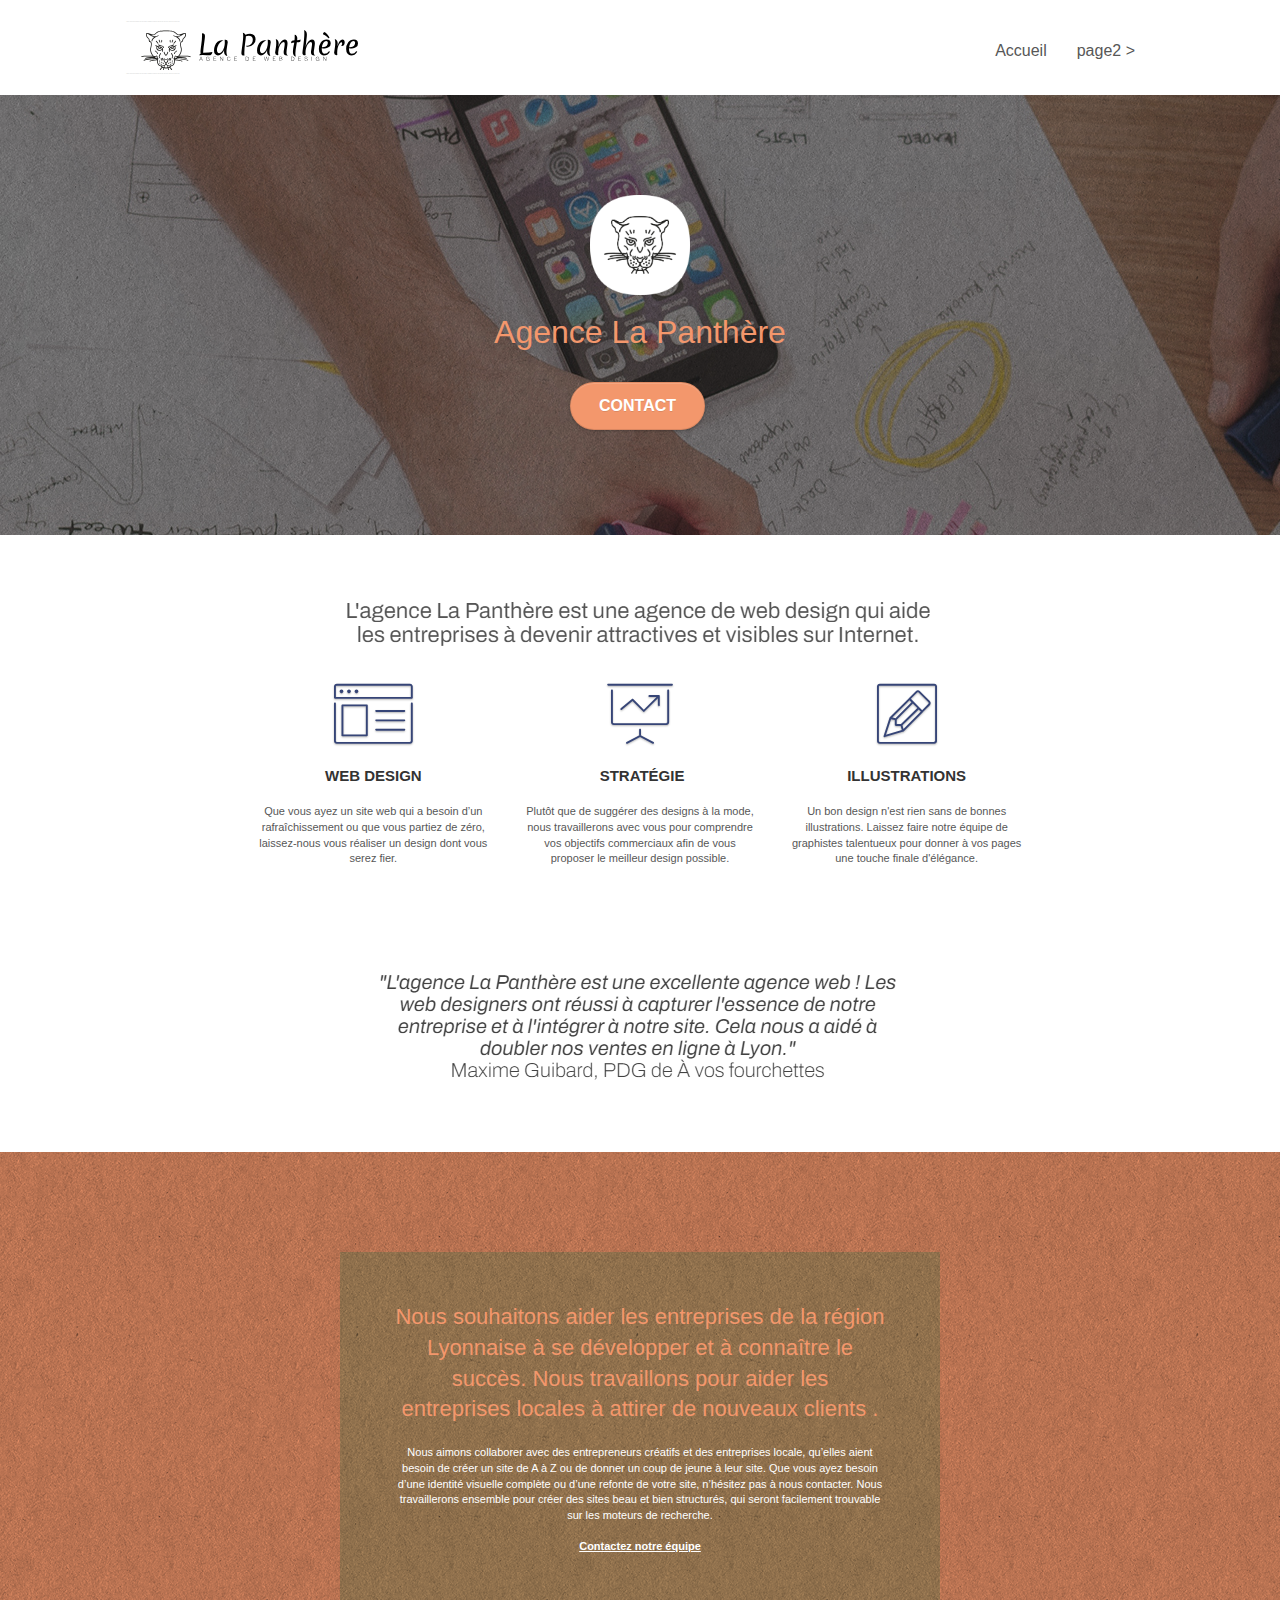
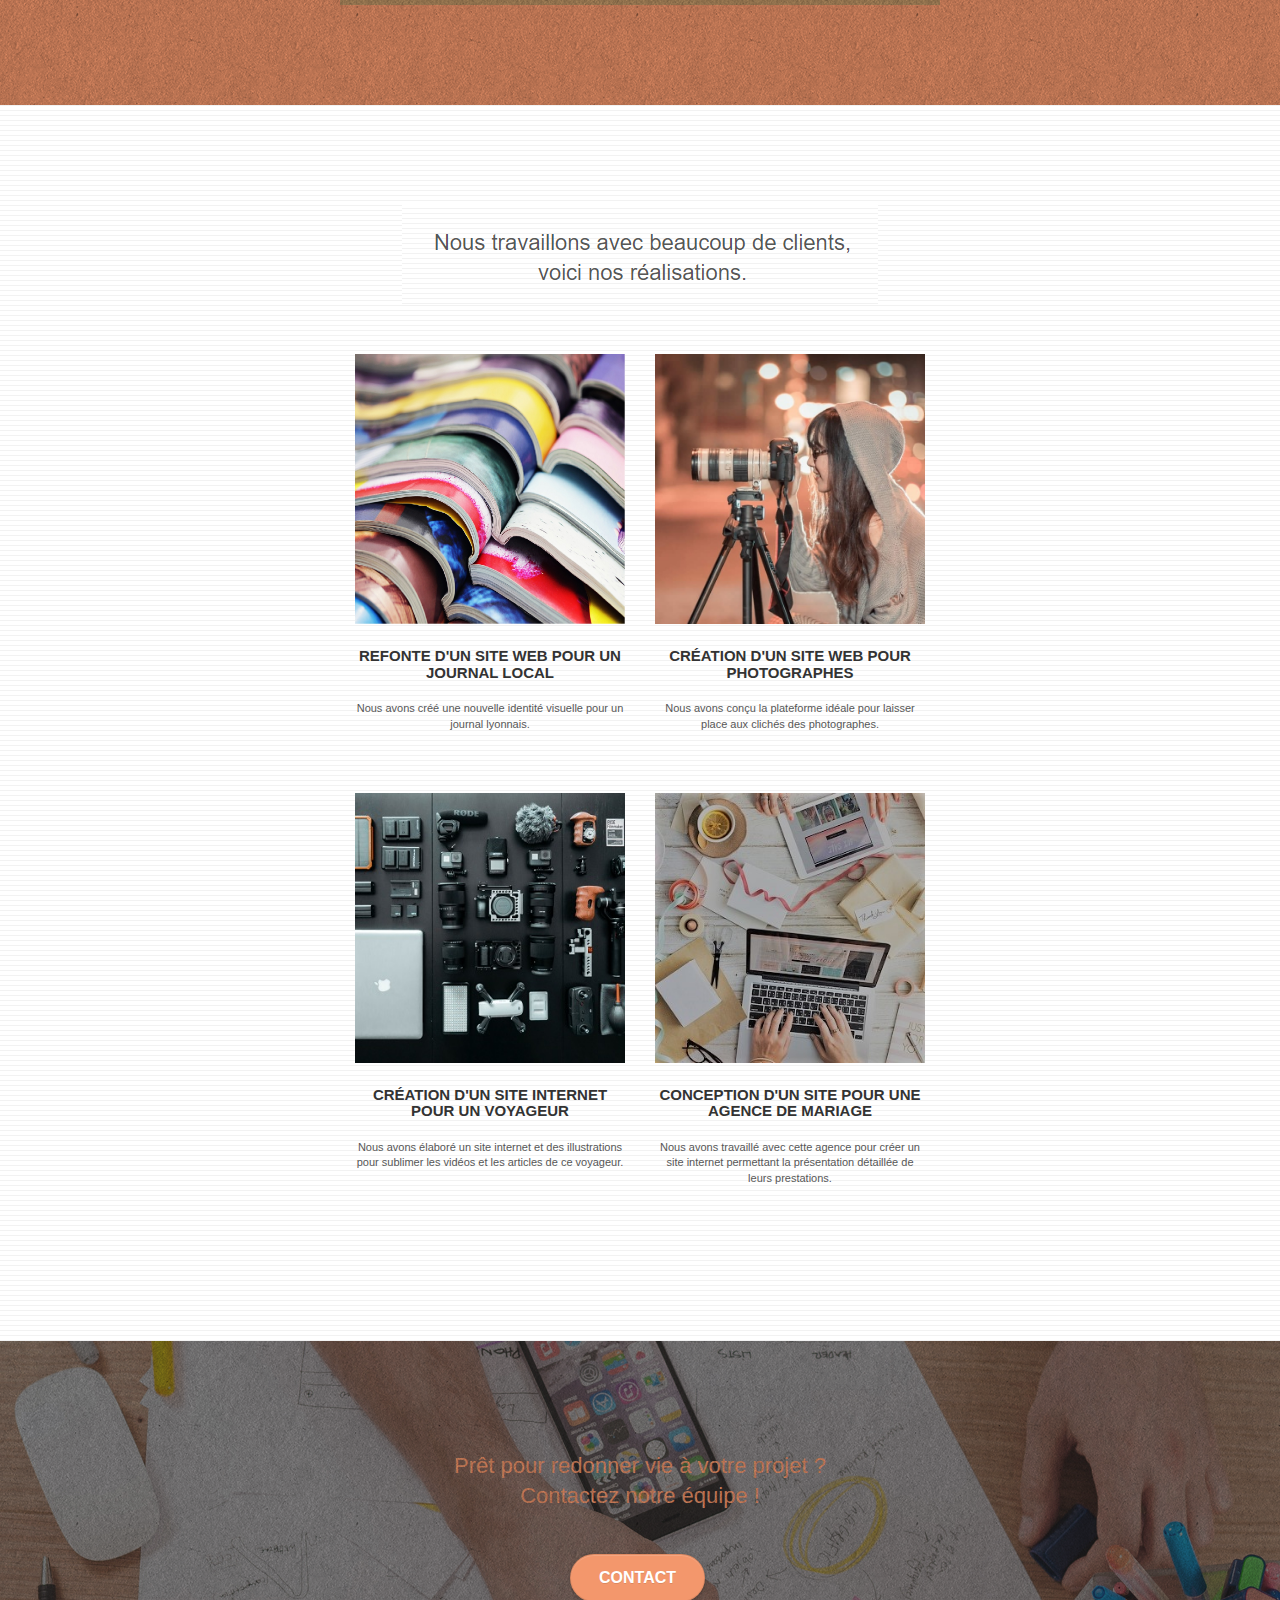
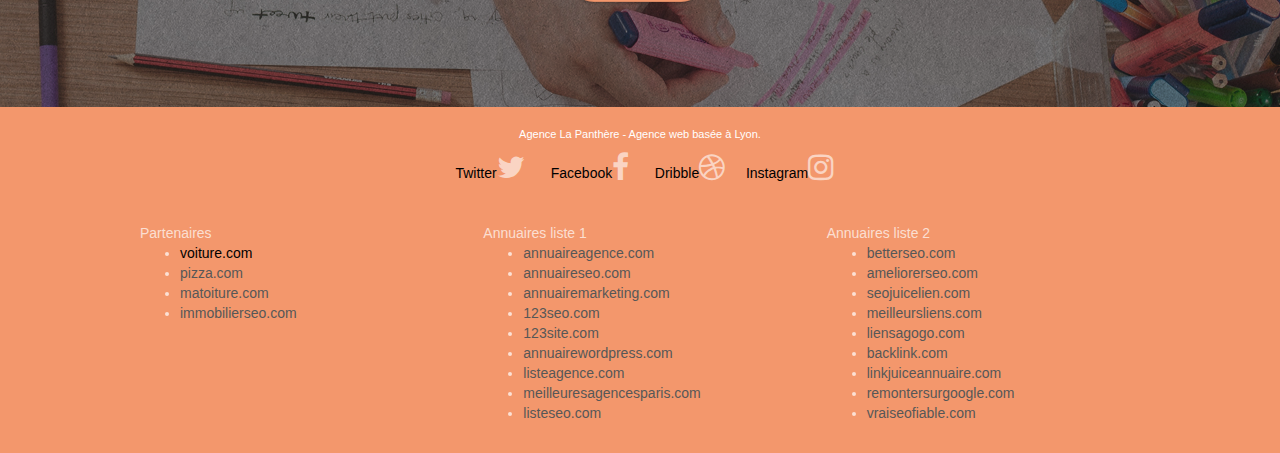
==== index.html @ 4648e349 "Ajout de la description des liens de réseaux sociaux dans le HTML + Modification de la couleur (noir" ====
<!doctype html>
<html lang="fr">
<head>
    <meta charset="utf-8">
    <meta name="keywords" content="seo, google, site web, site internet, agence design paris, agence design, agence design,agence design,agence design,agence design,agence design,agence design,agence design,agence design">
    <meta name="description" content="">
    <meta name="viewport" content="width=device-width, initial-scale=1.0, viewport-fit=cover">
    <link rel="shortcut icon" type="image/png" href="favicon.jpg">
    
	<link rel="stylesheet" type="text/css" href="./css/bootstrap.css">
	<link rel="stylesheet" type="text/css" href="style.css">
	<link rel="stylesheet" type="text/css" href="./css/font-awesome.css">
	<link rel="stylesheet" type="text/css" href="./css/et-line.css">
	
    
	<script src="./js/jquery-2.1.0.js"></script>
	<script src="./js/bootstrap.js"></script>
	<script src="./js/blocs.js"></script>
	<script src="./js/jquery.touchSwipe.js" defer></script>
	<script src="./js/gmaps.js"></script>

    <title>.</title>

    
<!-- Analytics -->
 
<!-- Analytics END -->
    
</head>
<body>
<!-- Principal conteneur -->
<div class="page-container">
    
<!-- bloc-0 -->
<div class="bloc bgc-white l-bloc " id="bloc-0">
	<div class="container bloc-sm">

		<nav class="navbar row">
			<div class="navbar-header">
				<div class="keywords" style="color:#cccccc;font-size:1px;">Agence web à paris, stratégie web, web design, illustrations, design de site web, site web, web, internet, site internet, site</div>
				<a class="navbar-brand" href="index.html"><img src="img/agence-la-panthere-monochrome.svg" alt="paris web design logo agence web meilleure agence" height="40" /></a>
				<div class="keywords" style="color:#cccccc;font-size:1px;">Agence web à paris, stratégie web, web design, illustrations, design de site web, site web, web, internet, site internet, site</div>
				<button id="nav-toggle" type="button" class="ui-navbar-toggle navbar-toggle" data-toggle="collapse" data-target=".navbar-1">
					<span class="sr-only">Toggle navigation</span><span class="icon-bar"></span><span class="icon-bar"></span><span class="icon-bar"></span>
				</button>
			</div>
			<div class="collapse navbar-collapse navbar-1 special-dropdown-nav">
				<ul class="site-navigation nav navbar-nav">
					<li>
						<a href="index.html">Accueil</a>
					</li>
					<li>
					</li>
					<li>
						<a href="page2.html">page2 &gt;</a>
					</li>
				</ul>
			</div>
		</nav>
	</div>
</div>
<!-- bloc-0 END -->

<!-- bloc-1-presentation -->
<div class="bloc bgc-dark-slate-blue bg-banniere d-bloc bg-t-edge bloc-bg-texture texture-paper b-parallax" id="bloc-1-hero">
	<div class="container bloc-lg">
		<div class="row tight-width-whitespace">
			<div class="col-sm-12">
				<img src="img/logo.png" class="center-block image-resize-mode" width="100" alt="Agence La Panthère, agence web paris, création logo paris" />
				<h1 class="text-center hero-bloc-text tc-white ">
					Agence La Panthère
				</h1>
				<div class="text-center">
					<a href="page2.html" class="btn btn-lg btn-clean btn-rd cta-hero btn-atomic-tangerine" id="cta-hero">Contact</a>
				</div>
			</div>
		</div>
	</div>
</div>
<!-- bloc-1-presentation END -->

<!-- bloc-2-services -->
<div class="bloc bgc-white l-bloc" id="bloc-2-services">
	<div class="container bloc-md">
		<div class="row">
			<div class="col-sm-12 text-center">
				<img alt="agence web, agence web paris, web design paris, stratégie web" src="img/title.png" />
			</div>
		</div>
		<div class="row voffset-lg med-width-whitespace">
			<div class="col-sm-4">
				<div class="text-center">
					<span class="et-icon-browser sm-shadow icon-dark-slate-blue icons icon-lg"></span>
				</div>
				<h3 class="mg-md text-center">
					Web design
				</h3>
				<p class="text-center ">
					Que vous ayez un site web qui a besoin d&rsquo;un rafraîchissement ou que vous partiez de zéro, laissez-nous vous réaliser un design dont vous serez fier.
				</p>
			</div>
			<div class="col-sm-4">
				<div class="text-center">
					<span class="et-icon-presentation sm-shadow icon-dark-slate-blue icons icon-lg"></span>
				</div>
				<h3 class="mg-md text-center">
					&nbsp;Stratégie
				</h3>
				<p class="text-center ">
					Plutôt que de suggérer des designs à la mode, nous travaillerons avec vous pour comprendre vos objectifs commerciaux afin de vous proposer le meilleur design possible.<br>
				</p>
			</div>
			<div class="col-sm-4">
				<div class="text-center">
					<span class="et-icon-edit sm-shadow icon-dark-slate-blue icons icon-lg"></span>
				</div>
				<h3 class="mg-md text-center">
					Illustrations
				</h3>
				<p class="text-center ">
					Un bon design n'est rien sans de bonnes illustrations. Laissez faire notre équipe de graphistes talentueux pour donner à vos pages une touche finale d'élégance.
				</p>
			</div>
		</div>
		<div class="row voffset-lg voffset">
			<div class="col-xs-12 col-md-8 col-md-offset-2 text-center">
				<img alt="agence web, agence web paris, web design paris, stratégie web" src="img/citation.png" />

			</div>
		</div>
	</div>
</div>
<!-- bloc-2-services END -->

<!-- bloc-3-what-i-do -->
<div class="bloc tc-white bgc-atomic-tangerine bg-presentation d-bloc bloc-bg-texture texture-paper b-parallax" id="bloc-3-what-i-do">
	<div class="container bloc-lg">
		<div class="row tight-width-whitespace black-background">
			<div class="col-sm-12">
				<h2 class="mg-md text-center tc-white">
					Nous souhaitons aider les entreprises de la région Lyonnaise à se développer et à connaître le succès. Nous travaillons pour aider les entreprises locales à attirer de nouveaux clients .<br>
				</h2>
				<p class="text-center white">
					Nous aimons collaborer avec des entrepreneurs créatifs et des entreprises locale, qu’elles aient besoin de créer un site de A à Z ou de donner un coup de jeune à leur site. Que vous ayez besoin d’une identité visuelle complète ou d’une refonte de votre site, n’hésitez pas à nous contacter. Nous travaillerons ensemble pour créer des sites beau et bien structurés, qui seront facilement trouvable sur les moteurs de recherche. <br><br><a class="ltc-white bold-link" href="page2.html">Contactez notre équipe</a><br>
				</p>
			</div>
		</div>
	</div>
</div>
<!-- bloc-3-what-i-do END -->

<!-- bloc-4-portfolio -->
<div class="bloc bgc-white bg-lines-h2-bg bg-repeat l-bloc" id="bloc-4-portfolio">
	<div class="container bloc-lg">
		<div class="row">
			<div class="col-sm-12 text-center">
				<img alt="agence web, agence web paris, web design paris, stratégie web" src="img/title2.png" />
			</div>
		</div>
		<div class="row tight-width-whitespace portfolio-row">
			<div class="col-sm-6">
				<a href="#" data-lightbox="img/1.jpg" data-gallery-id="gallery-1" data-caption="Refonte d'un site web pour un journal local" data-frame="snapshot-lb"><img src="img/1.jpg" alt="paris web design logo agence web meilleure agence et refonte site web journal" class="img-responsive portfolio-thumb" /></a>
				<h3 class="mg-md text-center">
					Refonte d'un site web pour un journal local
				</h3>
				<p class="text-center">
					Nous avons créé une nouvelle identité visuelle pour un journal lyonnais.
				</p>
			</div>
			<div class="col-sm-6">
				<a href="#" data-lightbox="img/2.jpg" data-gallery-id="gallery-1" data-caption="Création d'un site web pour photographes" data-frame="snapshot-lb"><img src="img/2.jpg" class="img-responsive portfolio-thumb" alt="paris web design logo agence web meilleure agence, Création d'un site web pour photographes" /></a>
				<h3 class="mg-md text-center">
					Création d'un site web pour photographes
				</h3>
				<p class="text-center">
					Nous avons conçu la plateforme idéale pour laisser place aux clichés des photographes.
				</p>
			</div>
		</div>
		<div class="row tight-width-whitespace portfolio-row">
			<div class="col-sm-6">
				<a href="#" data-lightbox="img/3.bmp" data-gallery-id="gallery-1" data-caption="Création d'un site internet pour un voyageur" data-frame="snapshot-lb"><img src="img/3.bmp" class="img-responsive portfolio-thumb" alt="paris web design logo agence web meilleure agence, Création d'un site web pour voyageur"/></a>
				<h3 class="mg-md text-center">
					Création d'un site internet pour un voyageur
				</h3>
				<p class="text-center">
					Nous avons élaboré un site internet et des illustrations pour sublimer les vidéos et les articles de ce voyageur.
				</p>
			</div>
			<div class="col-sm-6">
				<a href="#" data-lightbox="img/4.bmp" data-gallery-id="gallery-1" data-caption="Conception d'un site pour une agence de mariage" data-frame="snapshot-lb"><img src="img/4.bmp" class="img-responsive portfolio-thumb" alt="paris web design logo agence web meilleure agence, Création d'un site web pour agence de mariage" /></a>
				<h3 class="mg-md text-center">
					Conception d'un site pour une agence de mariage
				</h3>
				<p class="text-center">
					Nous avons travaillé avec cette agence pour créer un site internet permettant la présentation détaillée de leurs prestations.
				</p>
			</div>
		</div>
	</div>
</div>
<!-- bloc-4-portfolio END -->

<!-- bloc-5-cta -->
<div class="bloc bgc-dark-slate-blue bg-banniere d-bloc bloc-bg-texture texture-paper" id="bloc-5-cta">
	<div class="container bloc-lg">
		<div class="row">
			<h2 class="mg-md text-center tc-white">
				Prêt pour redonner vie à votre projet ?<br>Contactez notre équipe !
			</h2>
			<div class="col-sm-12 text-center">
				<a href="page2.html" class="btn btn-atomic-tangerine btn-clean btn-rd btn-lg cta-hero">Contact</a>
			</div>
		</div>
	</div>
</div>
<!-- bloc-5-cta END -->

<!-- Footer - bloc-8 -->
<div class="bloc bgc-atomic-tangerine d-bloc" id="bloc-8">
	<div class="container bloc-sm">
		<div class="row">
			<div class="col-sm-12">
				<p class="text-center white">
					Agence La Panthère - Agence web basée à Lyon.<br>
				</p>
				<div class="row row-no-gutters social">
					<div class="col-sm-3">
						<div class="text-center">
							<a class="social" href="index.html"><span class="social-text">Twitter</span></span><span class="fa fa-twitter icon-md"></span></a>
						</div>
					</div>
					<div class="col-sm-3">
						<div class="text-center">
							<a class="social" href="#"><span class="social-text">Facebook</span><span class="fa fa-facebook icon-md"></span></a>
						</div>
					</div>
					<div class="col-sm-3">
						<div class="text-center">
							<a class="social" href="#"><span class="social-text">Dribble</span><span class="fa fa-dribbble icon-md"></span></a>
						</div>
					</div>
					<div class="col-sm-3">
						<div class="text-center">
							<a class="social" href="#"><span class="social-text">Instagram</span><span class="fa fa-instagram icon-md"></span></a>
						</div>
					</div>
					<div class="keywords" style="color:#F3976C;">Agence web à paris, stratégie web, web design, illustrations, design de site web, site web, web, internet, site internet, site</div>
				</div>
				<div class="row">
					<div class="col-sm-4">
						Partenaires
							<ul>
								<li><a href="voiture.com"><span style="color: #000000;">voiture.com</span></a></li>
								<li><a href="pizza.com">pizza.com</a></li>
								<li><a href="matoiture.com">matoiture.com</a></li>
								<li><a href="immobilierseo.com">immobilierseo.com</a></li>
							</ul>		
					</div>
					<div class="col-sm-4">
						Annuaires liste 1
						<ul>
							<li><a href="annuaireagence.com">annuaireagence.com</a></li>
							<li><a href="annuaireseo.com">annuaireseo.com</a></li>
							<li><a href="annuairemarketing.com">annuairemarketing.com</a></li>
							<li><a href="123seoture.com">123seo.com</a></li>
							<li><a href="123site.com">123site.com</a></li>
							<li><a href="annuairewordpress.com">annuairewordpress.com</a></li>
							<li><a href="listeagence.com">listeagence.com</a></li>
							<li><a href="meilleuresagencesparis.com">meilleuresagencesparis.com</a></li>
							<li><a href="listeseo.com">listeseo.com</a></li>
						</ul>
					</div>
					<div class="col-sm-4">
						Annuaires liste 2
						<ul>
							<li><a href="betterseo.com">betterseo.com</a></li>
							<li><a href="ameliorerseo.com">ameliorerseo.com</a></li>
							<li><a href="seojuicelien.com">seojuicelien.com</a></li>
							<li><a href="meilleursliens.com">meilleursliens.com</a></li>
							<li><a href="liensagogo.com">liensagogo.com</a></li>
							<li><a href="backlink.com">backlink.com</a></li>
							<li><a href="linkjuiceannuaire.com">linkjuiceannuaire.com</a></li>
							<li><a href="remontersurgoogle.com">remontersurgoogle.com</a></li>
							<li><a href="vraiseofiable.com">vraiseofiable.com</a></li>
						</ul>
					</div>
				</div>
			</div>
		</div>
	</div>
</div>
<!-- Footer - bloc-8 END -->

</div>
<!-- Principal conteneur END -->
    

</body>
</html>
---- style.css ----
body {
    margin: 0;
    padding: 0;
    background: #FFF;
    overflow-x: hidden;
    -webkit-font-smoothing: antialiased;
    -moz-osx-font-smoothing: grayscale;
}

a,
button {
    transition: all .3s ease-in-out;
    outline: none!important;
}

a:hover {
    text-decoration: none;
    cursor: pointer;
}

#page-loading-blocs-notifaction {
    position: fixed;
    top: 0;
    bottom: 0;
    width: 100%;
    z-index: 100000;
    background: #FFFFFF url("img/pageload-spinner.gif") no-repeat center center;
}

.bloc {
    width: 100%;
    clear: both;
    background: 50% 50% no-repeat;
    padding: 0 50px;
    -webkit-background-size: cover;
    -moz-background-size: cover;
    -o-background-size: cover;
    background-size: cover;
    position: relative;
}

.bloc .container {
    padding-left: 0;
    padding-right: 0;
}

.bloc-lg {
    padding: 100px 50px;
}

.bloc-md {
    padding: 50px;
}

.bloc-sm {
    padding: 20px 50px;
}

.bg-center,
.bg-l-edge,
.bg-r-edge,
.bg-t-edge,
.bg-b-edge,
.bg-tl-edge,
.bg-bl-edge,
.bg-tr-edge,
.bg-br-edge,
.bg-repeat {
    -webkit-background-size: auto!important;
    -moz-background-size: auto!important;
    -o-background-size: auto!important;
    background-size: auto!important;
}

.bg-repeat {
    background: repeat;
}

.bg-t-edge {
    background: top no-repeat;
}

.bloc-bg-texture::before {
    content: "";
    background-size: 2px 2px;
    position: absolute;
    top: 0;
    bottom: 0;
    left: 0;
    right: 0;
}

.texture-paper::before {
    background: url("img/texture-paper.png");
    background-size: 280px 280px;
}

.b-parallax {
    background-attachment: fixed;
}

.d-bloc {
    color: rgba(255, 255, 255, .7);
}

.d-bloc button:hover {
    color: rgba(255, 255, 255, .9);
}

.d-bloc .icon-round,
.d-bloc .icon-square,
.d-bloc .icon-rounded,
.d-bloc .icon-semi-rounded-a,
.d-bloc .icon-semi-rounded-b {
    border-color: rgba(255, 255, 255, .9);
}

.d-bloc .divider-h span {
    border-color: rgba(255, 255, 255, .2);
}

.d-bloc .a-btn,
.d-bloc .navbar a,
.d-bloc .navbar-brand,
.d-bloc a .icon-sm,
.d-bloc a .icon-md,
.d-bloc a .icon-lg,
.d-bloc a .icon-xl,
.d-bloc h1 a,
.d-bloc h2 a,
.d-bloc h3 a,
.d-bloc h4 a,
.d-bloc h5 a,
.d-bloc h6 a,
.d-bloc p a {
    color: rgba(255, 255, 255, .6);
}

.d-bloc .a-btn:hover,
.d-bloc .navbar a:hover,
.d-bloc .navbar-brand:hover,
.d-bloc a:hover .icon-sm,
.d-bloc a:hover .icon-md,
.d-bloc a:hover .icon-lg,
.d-bloc a:hover .icon-xl,
.d-bloc h1 a:hover,
.d-bloc h2 a:hover,
.d-bloc h3 a:hover,
.d-bloc h4 a:hover,
.d-bloc h5 a:hover,
.d-bloc h6 a:hover,
.d-bloc p a:hover {
    color: rgba(255, 255, 255, 1);
}

.d-bloc .navbar-toggle .icon-bar {
    background: rgba(255, 255, 255, 1);
}

.d-bloc .btn-wire,
.d-bloc .btn-wire:hover {
    color: rgba(255, 255, 255, 1);
    border-color: rgba(255, 255, 255, 1);
}

.d-bloc .panel {
    color: rgba(0, 0, 0, .5);
}

.d-bloc .panel button:hover {
    color: rgba(0, 0, 0, .7);
}

.d-bloc .panel icon {
    border-color: rgba(0, 0, 0, .7);
}

.d-bloc .panel .divider-h span {
    border-color: rgba(0, 0, 0, .1);
}

.d-bloc .panel .a-btn {
    color: rgba(0, 0, 0, .6);
}

.d-bloc .panel .a-btn:hover {
    color: rgba(0, 0, 0, 1);
}

.d-bloc .panel .btn-wire,
.d-bloc .panel .btn-wire:hover {
    color: rgba(0, 0, 0, .7);
    border-color: rgba(0, 0, 0, .3);
}

.d-bloc .panel,
.l-bloc {
    color: rgba(0, 0, 0, .5);
}

.d-bloc .panel button:hover,
.l-bloc button:hover {
    color: rgba(0, 0, 0, .7);
}

.l-bloc .icon-round,
.l-bloc .icon-square,
.l-bloc .icon-rounded,
.l-bloc .icon-semi-rounded-a,
.l-bloc .icon-semi-rounded-b {
    border-color: rgba(0, 0, 0, .7);
}

.d-bloc .panel .divider-h span,
.l-bloc .divider-h span {
    border-color: rgba(0, 0, 0, .1);
}

.d-bloc .panel .a-btn,
.l-bloc .a-btn,
.l-bloc .navbar a,
.l-bloc .navbar-brand,
.l-bloc a .icon-sm,
.l-bloc a .icon-md,
.l-bloc a .icon-lg,
.l-bloc a .icon-xl,
.l-bloc h1 a,
.l-bloc h2 a,
.l-bloc h3 a,
.l-bloc h4 a,
.l-bloc h5 a,
.l-bloc h6 a,
.l-bloc p a {
    color: rgba(0, 0, 0, .6);
}

.d-bloc .panel .a-btn:hover,
.l-bloc .a-btn:hover,
.l-bloc .navbar a:hover,
.l-bloc .navbar-brand:hover,
.l-bloc a:hover .icon-sm,
.l-bloc a:hover .icon-md,
.l-bloc a:hover .icon-lg,
.l-bloc a:hover .icon-xl,
.l-bloc h1 a:hover,
.l-bloc h2 a:hover,
.l-bloc h3 a:hover,
.l-bloc h4 a:hover,
.l-bloc h5 a:hover,
.l-bloc h6 a:hover,
.l-bloc p a:hover {
    color: rgba(0, 0, 0, 1);
}

.l-bloc .navbar-toggle .icon-bar {
    color: rgba(0, 0, 0, .6);
}

.d-bloc .panel .btn-wire,
.d-bloc .panel .btn-wire:hover,
.l-bloc .btn-wire,
.l-bloc .btn-wire:hover {
    color: rgba(0, 0, 0, .7);
    border-color: rgba(0, 0, 0, .3);
}

.voffset {
    margin-top: 30px;
}

.voffset-lg {
    margin-top: 80px;
}

.row-no-gutters {
    margin-right: 0;
    margin-left: 0;
}

.row.row-no-gutters > [class^="col-"],
.row.row-no-gutters > [class*=" col-"] {
    padding-right: 0;
    padding-left: 0;
}

#bloc-1-hero h1 {
    font-size: 32px;
}

.navbar {
    margin-bottom: 0;
    z-index: 1;
}

.navbar-brand {
    height: auto;
    padding: 3px 15px;
    font-size: 25px;
    font-weight: normal;
    font-weight: 600;
    line-height: 44px;
}

.navbar-brand img {
    max-height: 200px;
    margin: 0 5px 0 0;
    display: inline;
}

.navbar-brand img[src$=svg] {
    min-width: 100px;
}

.nav-center .navbar-brand img {
    margin: 0;
}

.navbar .nav {
    padding-top: 2px;
    margin-right: -16px;
    float: right;
    z-index: 1;
}

.nav > li {
    float: left;
    margin-top: 4px;
    font-size: 16px;
}

.navbar-nav .open .dropdown-menu > li > a {
    text-align: inherit;
}

.nav > li a:hover,
.nav > li a:focus {
    background: transparent;
}

.navbar-toggle {
    margin: 10px 10px 0 0;
    border: 0px;
}

.navbar-toggle:hover {
    background: transparent!important;
}

.navbar-toggle .icon-bar {
    background-color: rgba(0, 0, 0, .5);
    width: 26px;
}

.nav-invert .navbar .nav {
    float: left;
}

.nav-invert .navbar-header,
.nav-invert .navbar-brand {
    float: right;
    position: relative;
    z-index: 2;
}

@media (min-width: 768px) {
    .site-navigation {
        position: absolute;
        top: 50%;
        right: 20px;
        transform: translate(0, -50%);
        -webkit-transform: translateY(-50%);
    }
    .nav > li .dropdown-menu a,
    .nav > li .dropdown-menu a:hover {
        color: #484848;
    }
    .nav-invert .site-navigation {
        left: 0;
        right: 0;
    }
    .nav-center {
        text-align: center;
    }
    .nav-center .navbar-header {
        width: 100%;
    }
    .nav-center .navbar-header,
    .nav-center .navbar-brand,
    .nav-center .nav > li {
        float: none;
        display: inline-block;
    }
    .nav-center .site-navigation {
        position: relative;
        width: 100%;
        right: 0;
        margin-right: 0px;
        margin-top: 20px;
    }
    .nav-center.mini-nav .navbar-toggle {
        float: none;
        margin: 10px auto 0;
    }
}

.nav > li > .dropdown a {
    background: none!important;
    display: block;
    padding: 14px 15px;
}

nav .caret {
    margin: 0 5px;
}

.dropdown-menu .dropdown-menu {
    top: -8px;
    left: 100%;
}

.dropdown-menu .dropmenu-flow-right {
    top: 100%;
    left: 0;
    margin-left: -1px;
    border-top-left-radius: 0;
    border-top-right-radius: 0;
}

.dropdown-menu .dropdown span {
    border: 4px solid black;
    border-top-color: transparent;
    border-right-color: transparent;
    border-bottom-color: transparent;
    margin: 6px -5px 0 0!important;
    float: right;
}

.mg-md {
    margin-top: 10px;
    margin-bottom: 20px;
}

.mg-lg {
    margin-top: 10px;
    margin-bottom: 40px;
}

.btn {
    margin: 0 5px 5px 0;
}

.btn.pull-right {
    margin: 0 0 5px 5px;
}

.btn-d,
.btn-d:hover,
.btn-d:focus {
    color: #FFF;
    background: rgba(0, 0, 0, .3);
}

button {
    outline: none!important;
}

.btn-rd {
    border-radius: 40px;
}

.btn-clean {
    border: 1px solid rgba(0, 0, 0, .08);
    border-bottom-color: rgba(0, 0, 0, .1);
    text-shadow: 0 1px 0 rgba(0, 0, 1, .1);
    box-shadow: 0 1px 3px rgba(0, 0, 1, .25), inset 0 1px 0 0 rgba(255, 255, 255, .15);
}

.icon-md {
    font-size: 30px!important;
}

.icon-lg {
    font-size: 60px!important;
}

.sm-shadow {
    text-shadow: 0 1px 2px rgba(0, 0, 0, .3);
}

.panel-sq,
.panel-sq .panel-heading,
.panel-sq .panel-footer {
    border-radius: 0;
}

.panel-rd {
    border-radius: 30px;
}

.panel-rd .panel-heading {
    border-radius: 29px 29px 0 0;
}

.panel-rd .panel-footer {
    border-radius: 0 0 29px 29px;
}

.form-control {
    border-color: rgba(0, 0, 0, .1);
    box-shadow: none;
}

.scrollToTop {
    width: 40px;
    height: 40px;
    position: fixed;
    bottom: 20px;
    right: 20px;
    opacity: 0;
    z-index: 500;
    transition: all .3s ease-in-out;
}

.scrollToTop span {
    margin-top: 6px;
}

.showScrollTop {
    font-size: 14px;
    opacity: 1;
}

a[data-lightbox] {
    position: relative;
    display: block;
    text-align: center;
}

a[data-lightbox]:hover::before {
    content: "+";
    font-family: "HelveticaNeue-Light", "Helvetica Neue Light", "Helvetica Neue", Helvetica, Arial;
    font-size: 32px;
    width: 50px;
    height: 50px;
    margin-left: -25px;
    border-radius: 50%;
    background: rgba(0, 0, 0, .6);
    color: #FFF;
    font-weight: 100;
    z-index: 1;
    position: absolute;
    top: 50%;
    transform: translateY(-50%);
    -webkit-transform: translateY(-50%);
}

a[data-lightbox]:hover img {
    opacity: 0.6;
    -webkit-animation-fill-mode: none;
    animation-fill-mode: none;
}

#lightbox-modal {
    display: flex;
    align-items: center;
}

#lightbox-modal .modal-dialog {
    width: 90%;
    max-width: 900px;
    margin: 0 auto 0;
}

#lightbox-modal .modal-dialog img {
    max-height: 90vh;
    margin: 0 auto;
}

.lightbox-caption {
    padding: 20px;
    color: #FFF;
    background: rgba(0, 0, 0, .5);
    position: absolute;
    left: 15px;
    right: 15px;
    bottom: 5px;
}

.close-lightbox {
    color: #FFF;
    font-size: 30px;
    position: absolute;
    top: 20px;
    right: 20px;
    z-index: 20;
    background: rgba(0, 0, 0, .5);
    border: none;
    line-height: 30px;
    padding: 0 9px 5px;
    opacity: 0.3;
}

.close-lightbox:hover,
.next-lightbox:hover,
.prev-lightbox:hover {
    opacity: 1.0;
    color: #FFF;
}

.next-lightbox,
.prev-lightbox {
    font-size: 20px;
    color: rgba(255, 255, 255, .9);
    background: rgba(0, 0, 0, .5);
    transition: all .2s ease-in-out;
    position: absolute;
    top: 45%;
    z-index: 1;
    opacity: 0.4;
}

.next-lightbox {
    padding: 6px 8px 1px 13px;
    right: 25px;
}

.prev-lightbox {
    padding: 6px 13px 1px 10px;
    left: 25px;
}

.snapshot-lb .modal-body {
    padding-bottom: 45px;
}

.snapshot-lb .lightbox-caption {
    padding: 0;
    color: rgba(0, 0, 0, .5);
    background: none;
}

h1,
h2,
h3,
h4,
h5,
h6,
p,
label,
.btn,
a {
    font-family: "helvetica";
    font-weight: 400;
    color: #575757!important;
}

.container {
    max-width: 1000px;
}

.hero-bloc-text {
    font-size: 38px;
}

.hero-bloc-text-sub {
    font-size: 36px;
}

.statement-bloc-text {
    line-height: 26px;
    font-style: italic;
    font-size: 20px;
    text-align: center;
    font-weight: lighter;
    max-width: 520px;
    margin: auto auto auto auto;
}

p {
    font-size: 11px;
}

.tight-width-whitespace {
    max-width: 600px;
    margin: auto auto auto auto;
}

.h1 {
    font-size: 20px;
    font-family: "Open Sans";
}

.cta-hero {
    margin-top: 22px;
    color: #FFFFFF!important;
    text-transform: uppercase;
    padding: 12px 28px 12px 28px;
    font-size: 16px;
    font-weight: 700;
}

.social {
    max-width: 400px;
    margin: auto auto auto auto;
}

.social .social-text{
    color: black;
}

h2 {
    font-size: 22px;
    line-height: 1.4em;
}

h3 {
    font-size: 15px;
    text-transform: uppercase;
    font-weight: 700;
    color: #333333!important;
}

.med-width-whitespace {
    max-width: 800px;
    margin: auto auto auto auto;
    box-shadow: 0px 0px 0px #000000;
}

h1 {
    color: #333333!important;
}

h4 {
    color: #333333!important;
}

.icons {
    margin-bottom: 14px;
    margin-top: 24px;
}

.white {
    color: #FFFFFF!important;
}

.portfolio-thumb {
    margin-bottom: 24px;
}

.portfolio-row {
    margin-bottom: 44px;
    margin-top: 50px;
}

.avatar {
    box-shadow: 0px 4px 9px rgba(0, 0, 0, 0.3);
}

.black-background {
    background-color: rgba(165, 147, 99, 0.7);
    padding: 40px 40px 40px 40px;
}

.bold-link {
    font-weight: 900;
    text-decoration: underline!important;
}

.bgc-white {
    background-color: #FFFFFF;
}

.bgc-dark-slate-blue {
    background-color: #364577;
}

.bgc-atomic-tangerine {
    background-color: #F3976C;
}

.tc-white {
    color: #F3976C!important;
}

.btn-atomic-tangerine {
    background: #F3976C;
    color: #FFFFFF!important;
}

.btn-atomic-tangerine:hover {
    background: #c27956!important;
    color: #FFFFFF!important;
}

.ltc-white {
    color: #FFFFFF!important;
}

.ltc-white:hover {
    color: #cccccc!important;
}

.ltc-atomic-tangerine {
    color: #F3976C!important;
}

.ltc-atomic-tangerine:hover {
    color: #c27956!important;
}

.icon-dark-slate-blue {
    color: #364577!important;
    border-color: #364577!important;
}

.bg-dots-bg {
    background-image: url("img/dots-bg.png");
}

.bg-lines-h2-bg {
    background-image: url("img/lines-h2-bg.png");
}

.bg-banniere {
    background-image: url("img/agence-la-panthere.jpg");
}

.bg-presentation {
    background-image: url("img/image-de-presentation.bmp");
}

@media (max-width: 1024px) {
    .bloc {
        padding-left: 20px;
        padding-right: 20px;
    }
    .bloc.full-width-bloc,
    .bloc-tile-2.full-width-bloc .container,
    .bloc-tile-3.full-width-bloc .container,
    .bloc-tile-4.full-width-bloc .container {
        padding-left: 0;
        padding-right: 0;
    }
}

@media (max-width: 992px) and (min-width: 768px) {
    .navbar .nav {
        max-width: 80%
    }
    .nav-center.navbar .nav {
        max-width: 100%
    }
}

@media only screen and (min-device-width: 768px) and (max-device-width: 1024px) and (orientation: landscape) {
    .b-parallax {
        background-attachment: scroll;
    }
}

@media only screen and (min-device-width: 1024px) and (max-device-width: 1366px) and (-webkit-min-device-pixel-ratio: 1.5) {
    .b-parallax {
        background-attachment: scroll;
    }
}

@media (max-width: 991px) {
    .container {
        width: 100%;
    }
    .b-parallax {
        background-attachment: scroll;
    }
    .page-container,
    #hero-bloc {
        overflow-x: hidden;
        position: relative;
    }
    .bloc {
        padding-left: constant(safe-area-inset-left);
        padding-right: constant(safe-area-inset-right);
    }
    .bloc-group,
    .bloc-group .bloc {
        display: block;
        width: 100%;
    }
    .bloc-fill-screen .fill-bloc-top-edge,
    .bloc-fill-screen .fill-bloc-bottom-edge {
        padding: 0 20px;
        padding-left: constant(safe-area-inset-left);
        padding-right: constant(safe-area-inset-right);
    }
}

@media (max-width: 767px) {
    .page-container {
        overflow-x: hidden;
        position: relative;
    }
    h1,
    h2,
    h3,
    h4,
    h5,
    h6,
    p,
    #disqus_thread {
        padding-left: 10px!important;
        padding-right: 10px!important;
    }
    .b-parallax {
        background-attachment: scroll;
    }
    .navbar .nav {
        padding-top: 0;
        border-top: 1px solid rgba(0, 0, 0, .2);
        float: none!important;
    }
    .navbar.row {
        margin-left: 0;
        margin-right: 0;
    }
    .site-navigation {
        position: inherit;
        transform: none;
        -webkit-transform: none;
        -ms-transform: none;
    }
    .nav > li {
        margin-top: 0;
        border-bottom: 1px solid rgba(0, 0, 0, .1);
        background: rgba(0, 0, 0, .05);
        text-align: left;
        padding-left: 15px;
        width: 100%;
    }
    .nav > li:hover {
        background: rgba(0, 0, 0, .08);
    }
    .dropdown .dropdown a .caret {
        float: none;
        margin: 5px 0 0 10px!important;
        border: 4px solid black;
        border-bottom-color: transparent;
        border-right-color: transparent;
        border-left-color: transparent;
    }
    #hero-bloc .navbar .nav {
        background: rgba(0, 0, 0, .8);
    }
    #hero-bloc .navbar .nav a {
        color: rgba(255, 255, 255, .6);
    }
    .hero {
        padding: 50px 0;
    }
    .hero-nav {
        left: -1px;
        right: -1px;
    }
    .navbar-collapse {
        padding: 0;
        overflow-x: hidden;
        -webkit-box-shadow: none;
        box-shadow: none;
    }
    .navbar-brand img {
        max-height: 40px;
        width: auto;
    }
    .nav-invert .navbar-header {
        float: none;
        width: 100%;
    }
    .nav-invert .navbar-toggle {
        float: left;
        margin-left: 10px;
    }
    .bloc {
        padding-left: 0;
        padding-right: 0;
    }
    .bloc-xxl,
    .bloc-xl,
    .bloc-lg {
        padding: 40px 0;
    }
    .bloc-sm,
    .bloc-md {
        padding-left: 0;
        padding-right: 0;
    }
    .bloc-tile-2 .container,
    .bloc-tile-3 .container,
    .bloc-tile-4 .container,
    .bloc-fill-screen .fill-bloc-top-edge,
    .bloc-fill-screen .fill-bloc-bottom-edge {
        padding-left: 0;
        padding-right: 0;
    }
    .a-block {
        padding: 0 10px;
    }
    .btn-dwn {
        display: none;
    }
    .voffset {
        margin-top: 5px;
    }
    .voffset-md {
        margin-top: 20px;
    }
    .voffset-lg {
        margin-top: 30px;
    }
    form {
        padding: 5px;
    }
    .close-lightbox {
        display: inline-block;
    }
    .blocsapp-device-iphone5 {
        background-size: 216px 425px;
        padding-top: 60px;
        width: 216px;
        height: 425px;
    }
    .blocsapp-device-iphone5 img {
        width: 180px;
        height: 320px;
    }
}

@media (max-width: 400px) {
    .bloc {
        padding-left: 0;
        padding-right: 0;
    }
}

@media (max-width: 767px) {
    .bloc-mob-center-text {
        text-align: center;
    }
}
---- css/et-line.css ----
@font-face {
    font-family: et-line;
    src: url(../fonts/et-line.eot);
    src: url(../fonts/et-line.eot?#iefix) format('embedded-opentype'), url(../fonts/et-line.woff) format('woff'), url(../fonts/et-line.ttf) format('truetype'), url(../fonts/et-line.svg#et-line) format('svg');
    font-weight: 400;
    font-style: normal
}

.et-icon-adjustments,
.et-icon-alarmclock,
.et-icon-anchor,
.et-icon-aperture,
.et-icon-attachment,
.et-icon-bargraph,
.et-icon-basket,
.et-icon-beaker,
.et-icon-bike,
.et-icon-book-open,
.et-icon-briefcase,
.et-icon-browser,
.et-icon-calendar,
.et-icon-camera,
.et-icon-caution,
.et-icon-chat,
.et-icon-circle-compass,
.et-icon-clipboard,
.et-icon-clock,
.et-icon-cloud,
.et-icon-compass,
.et-icon-desktop,
.et-icon-dial,
.et-icon-document,
.et-icon-documents,
.et-icon-download,
.et-icon-dribbble,
.et-icon-edit,
.et-icon-envelope,
.et-icon-expand,
.et-icon-facebook,
.et-icon-flag,
.et-icon-focus,
.et-icon-gears,
.et-icon-genius,
.et-icon-gift,
.et-icon-global,
.et-icon-globe,
.et-icon-googleplus,
.et-icon-grid,
.et-icon-happy,
.et-icon-hazardous,
.et-icon-heart,
.et-icon-hotairballoon,
.et-icon-hourglass,
.et-icon-key,
.et-icon-laptop,
.et-icon-layers,
.et-icon-lifesaver,
.et-icon-lightbulb,
.et-icon-linegraph,
.et-icon-linkedin,
.et-icon-lock,
.et-icon-magnifying-glass,
.et-icon-map,
.et-icon-map-pin,
.et-icon-megaphone,
.et-icon-mic,
.et-icon-mobile,
.et-icon-newspaper,
.et-icon-notebook,
.et-icon-paintbrush,
.et-icon-paperclip,
.et-icon-pencil,
.et-icon-phone,
.et-icon-picture,
.et-icon-pictures,
.et-icon-piechart,
.et-icon-presentation,
.et-icon-pricetags,
.et-icon-printer,
.et-icon-profile-female,
.et-icon-profile-male,
.et-icon-puzzle,
.et-icon-quote,
.et-icon-recycle,
.et-icon-refresh,
.et-icon-ribbon,
.et-icon-rss,
.et-icon-sad,
.et-icon-scissors,
.et-icon-scope,
.et-icon-search,
.et-icon-shield,
.et-icon-speedometer,
.et-icon-strategy,
.et-icon-streetsign,
.et-icon-tablet,
.et-icon-target,
.et-icon-telescope,
.et-icon-toolbox,
.et-icon-tools,
.et-icon-tools-2,
.et-icon-trophy,
.et-icon-tumblr,
.et-icon-twitter,
.et-icon-upload,
.et-icon-video,
.et-icon-wallet,
.et-icon-wine {
    font-family: et-line;
    speak: none;
    font-style: normal;
    font-weight: 400;
    font-variant: normal;
    text-transform: none;
    line-height: 1;
    -webkit-font-smoothing: antialiased;
    -moz-osx-font-smoothing: grayscale;
    display: inline-block
}

.et-icon-mobile:before {
    content: "\e000"
}

.et-icon-laptop:before {
    content: "\e001"
}

.et-icon-desktop:before {
    content: "\e002"
}

.et-icon-tablet:before {
    content: "\e003"
}

.et-icon-phone:before {
    content: "\e004"
}

.et-icon-document:before {
    content: "\e005"
}

.et-icon-documents:before {
    content: "\e006"
}

.et-icon-search:before {
    content: "\e007"
}

.et-icon-clipboard:before {
    content: "\e008"
}

.et-icon-newspaper:before {
    content: "\e009"
}

.et-icon-notebook:before {
    content: "\e00a"
}

.et-icon-book-open:before {
    content: "\e00b"
}

.et-icon-browser:before {
    content: "\e00c"
}

.et-icon-calendar:before {
    content: "\e00d"
}

.et-icon-presentation:before {
    content: "\e00e"
}

.et-icon-picture:before {
    content: "\e00f"
}

.et-icon-pictures:before {
    content: "\e010"
}

.et-icon-video:before {
    content: "\e011"
}

.et-icon-camera:before {
    content: "\e012"
}

.et-icon-printer:before {
    content: "\e013"
}

.et-icon-toolbox:before {
    content: "\e014"
}

.et-icon-briefcase:before {
    content: "\e015"
}

.et-icon-wallet:before {
    content: "\e016"
}

.et-icon-gift:before {
    content: "\e017"
}

.et-icon-bargraph:before {
    content: "\e018"
}

.et-icon-grid:before {
    content: "\e019"
}

.et-icon-expand:before {
    content: "\e01a"
}

.et-icon-focus:before {
    content: "\e01b"
}

.et-icon-edit:before {
    content: "\e01c"
}

.et-icon-adjustments:before {
    content: "\e01d"
}

.et-icon-ribbon:before {
    content: "\e01e"
}

.et-icon-hourglass:before {
    content: "\e01f"
}

.et-icon-lock:before {
    content: "\e020"
}

.et-icon-megaphone:before {
    content: "\e021"
}

.et-icon-shield:before {
    content: "\e022"
}

.et-icon-trophy:before {
    content: "\e023"
}

.et-icon-flag:before {
    content: "\e024"
}

.et-icon-map:before {
    content: "\e025"
}

.et-icon-puzzle:before {
    content: "\e026"
}

.et-icon-basket:before {
    content: "\e027"
}

.et-icon-envelope:before {
    content: "\e028"
}

.et-icon-streetsign:before {
    content: "\e029"
}

.et-icon-telescope:before {
    content: "\e02a"
}

.et-icon-gears:before {
    content: "\e02b"
}

.et-icon-key:before {
    content: "\e02c"
}

.et-icon-paperclip:before {
    content: "\e02d"
}

.et-icon-attachment:before {
    content: "\e02e"
}

.et-icon-pricetags:before {
    content: "\e02f"
}

.et-icon-lightbulb:before {
    content: "\e030"
}

.et-icon-layers:before {
    content: "\e031"
}

.et-icon-pencil:before {
    content: "\e032"
}

.et-icon-tools:before {
    content: "\e033"
}

.et-icon-tools-2:before {
    content: "\e034"
}

.et-icon-scissors:before {
    content: "\e035"
}

.et-icon-paintbrush:before {
    content: "\e036"
}

.et-icon-magnifying-glass:before {
    content: "\e037"
}

.et-icon-circle-compass:before {
    content: "\e038"
}

.et-icon-linegraph:before {
    content: "\e039"
}

.et-icon-mic:before {
    content: "\e03a"
}

.et-icon-strategy:before {
    content: "\e03b"
}

.et-icon-beaker:before {
    content: "\e03c"
}

.et-icon-caution:before {
    content: "\e03d"
}

.et-icon-recycle:before {
    content: "\e03e"
}

.et-icon-anchor:before {
    content: "\e03f"
}

.et-icon-profile-male:before {
    content: "\e040"
}

.et-icon-profile-female:before {
    content: "\e041"
}

.et-icon-bike:before {
    content: "\e042"
}

.et-icon-wine:before {
    content: "\e043"
}

.et-icon-hotairballoon:before {
    content: "\e044"
}

.et-icon-globe:before {
    content: "\e045"
}

.et-icon-genius:before {
    content: "\e046"
}

.et-icon-map-pin:before {
    content: "\e047"
}

.et-icon-dial:before {
    content: "\e048"
}

.et-icon-chat:before {
    content: "\e049"
}

.et-icon-heart:before {
    content: "\e04a"
}

.et-icon-cloud:before {
    content: "\e04b"
}

.et-icon-upload:before {
    content: "\e04c"
}

.et-icon-download:before {
    content: "\e04d"
}

.et-icon-target:before {
    content: "\e04e"
}

.et-icon-hazardous:before {
    content: "\e04f"
}

.et-icon-piechart:before {
    content: "\e050"
}

.et-icon-speedometer:before {
    content: "\e051"
}

.et-icon-global:before {
    content: "\e052"
}

.et-icon-compass:before {
    content: "\e053"
}

.et-icon-lifesaver:before {
    content: "\e054"
}

.et-icon-clock:before {
    content: "\e055"
}

.et-icon-aperture:before {
    content: "\e056"
}

.et-icon-quote:before {
    content: "\e057"
}

.et-icon-scope:before {
    content: "\e058"
}

.et-icon-alarmclock:before {
    content: "\e059"
}

.et-icon-refresh:before {
    content: "\e05a"
}

.et-icon-happy:before {
    content: "\e05b"
}

.et-icon-sad:before {
    content: "\e05c"
}

.et-icon-facebook:before {
    content: "\e05d"
}

.et-icon-twitter:before {
    content: "\e05e"
}

.et-icon-googleplus:before {
    content: "\e05f"
}

.et-icon-rss:before {
    content: "\e060"
}

.et-icon-tumblr:before {
    content: "\e061"
}

.et-icon-linkedin:before {
    content: "\e062"
}

.et-icon-dribbble:before {
    content: "\e063"
}
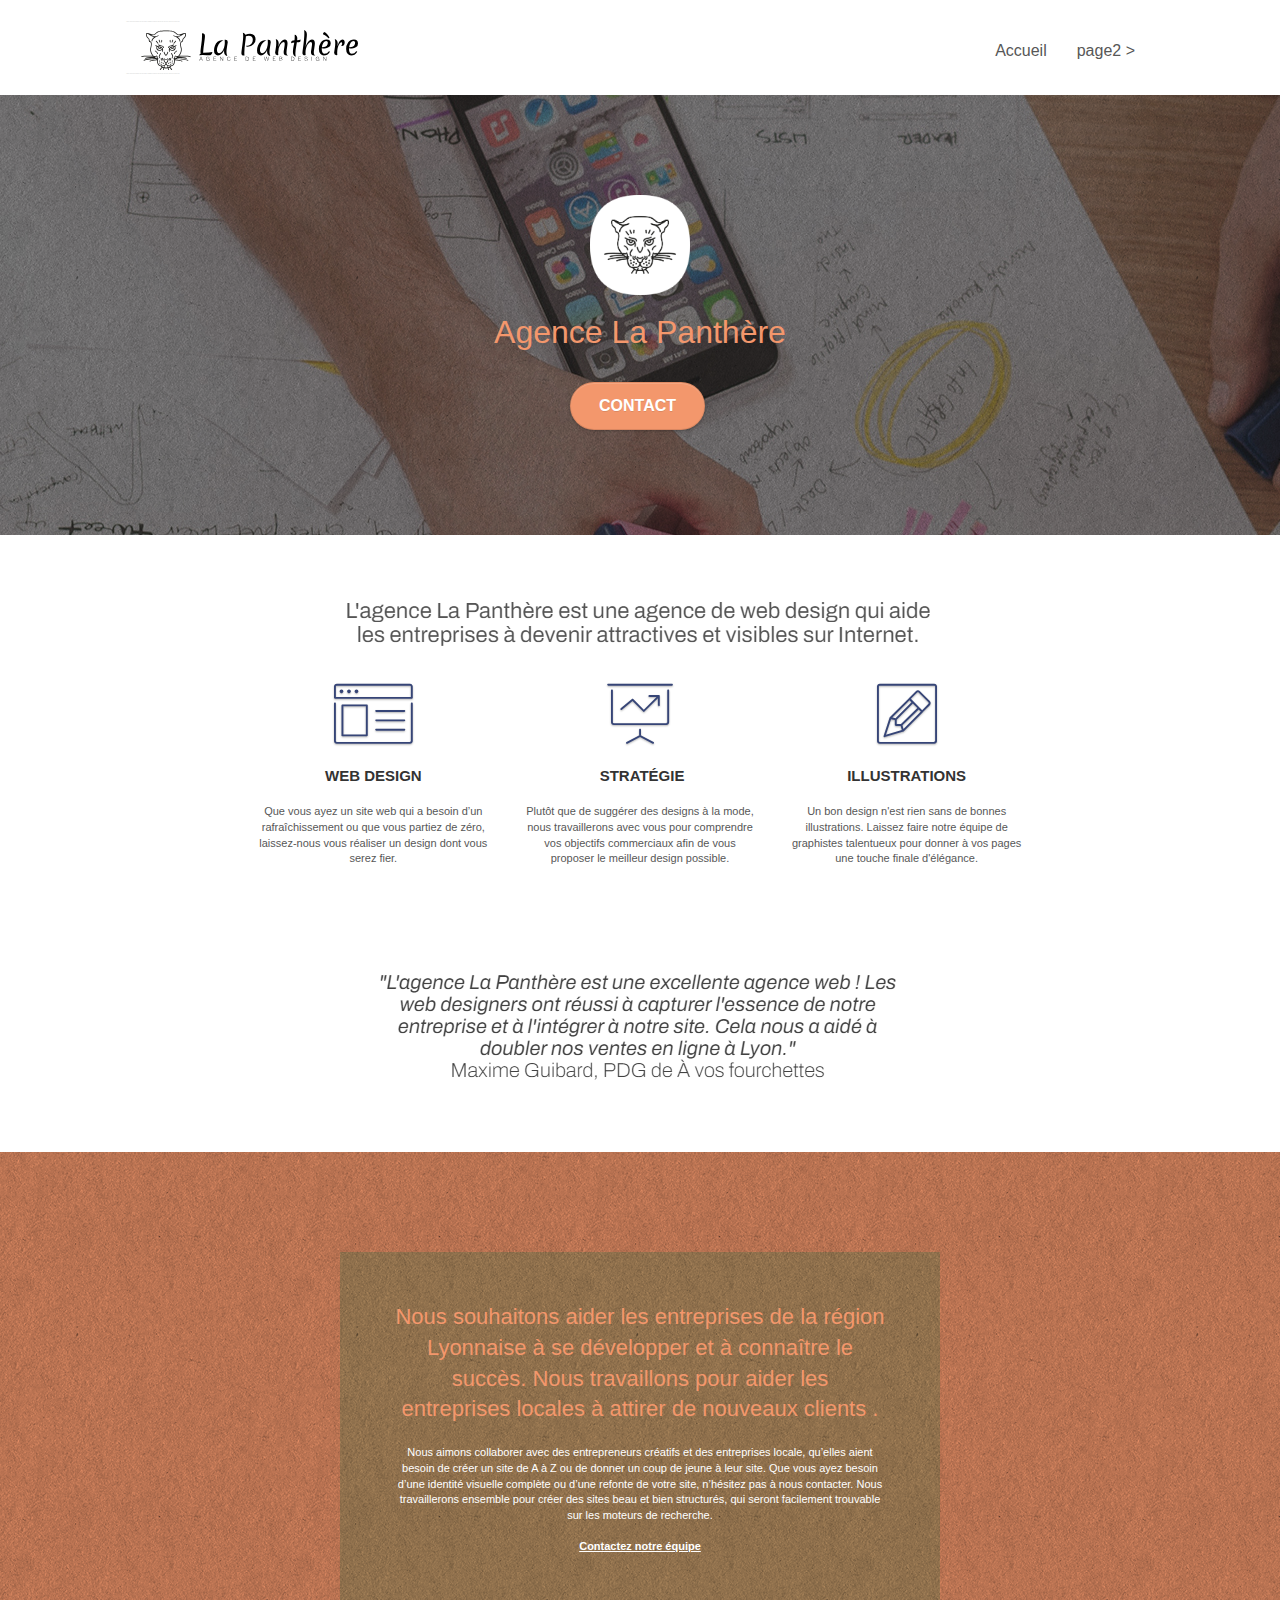
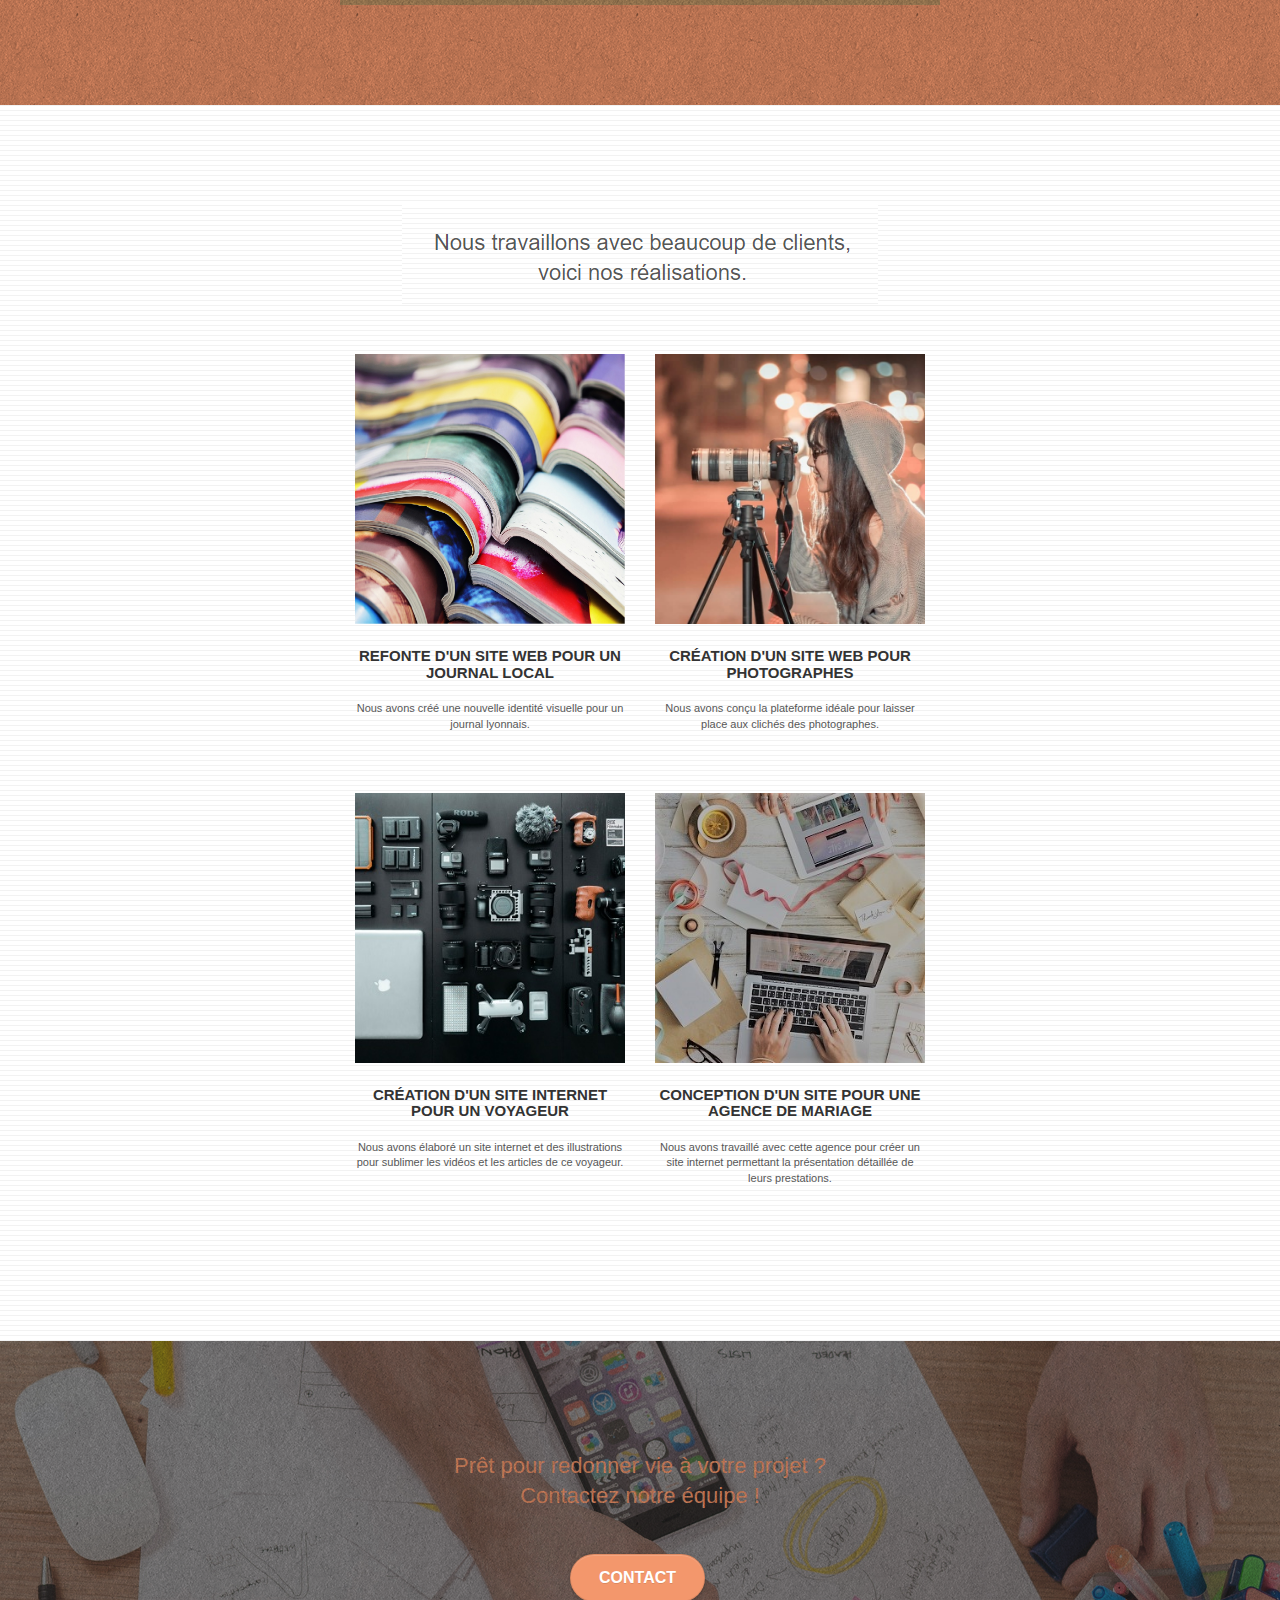
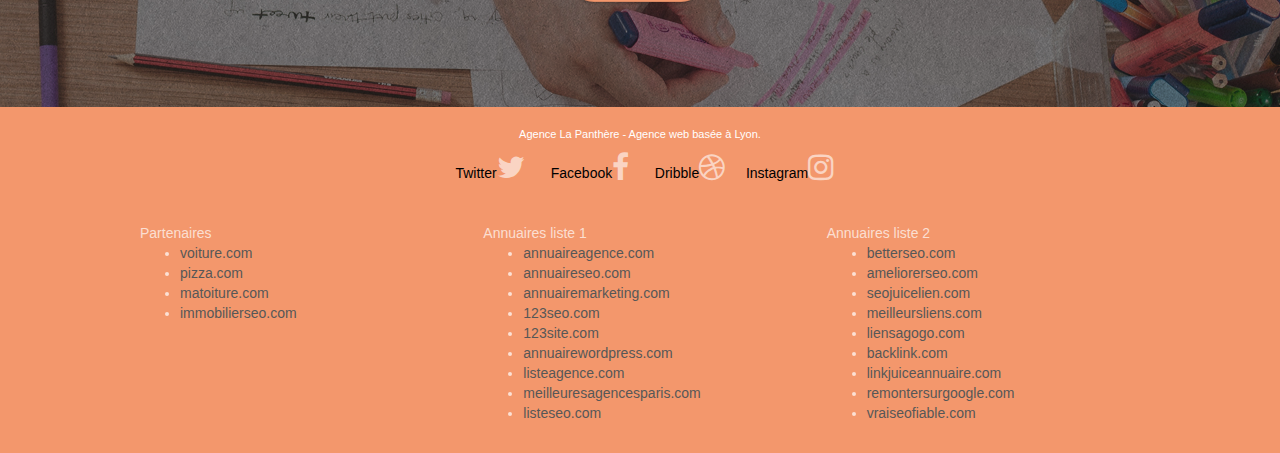
==== commit 1348d5b6: "Modification description réseaux" ====
--- a/index.html
+++ b/index.html
@@ -227,7 +227,7 @@
 				<div class="row row-no-gutters social">
 					<div class="col-sm-3">
 						<div class="text-center">
-							<a class="social" href="index.html"><span class="social-text">Twitter</span></span><span class="fa fa-twitter icon-md"></span></a>
+							<a class="social" href="index.html"><span class="social-text">Twitter</span><span class="fa fa-twitter icon-md"></span></a>
 						</div>
 					</div>
 					<div class="col-sm-3">
@@ -251,7 +251,7 @@
 					<div class="col-sm-4">
 						Partenaires
 							<ul>
-								<li><a href="voiture.com"><span style="color: #000000;">voiture.com</span></a></li>
+								<li><a href="voiture.com">voiture.com</a></li>
 								<li><a href="pizza.com">pizza.com</a></li>
 								<li><a href="matoiture.com">matoiture.com</a></li>
 								<li><a href="immobilierseo.com">immobilierseo.com</a></li>
--- a/style.css
+++ b/style.css
@@ -705,7 +705,7 @@
 }
 
 .social .social-text{
-    color: black;
+    color: #000000;
 }
 
 h2 {
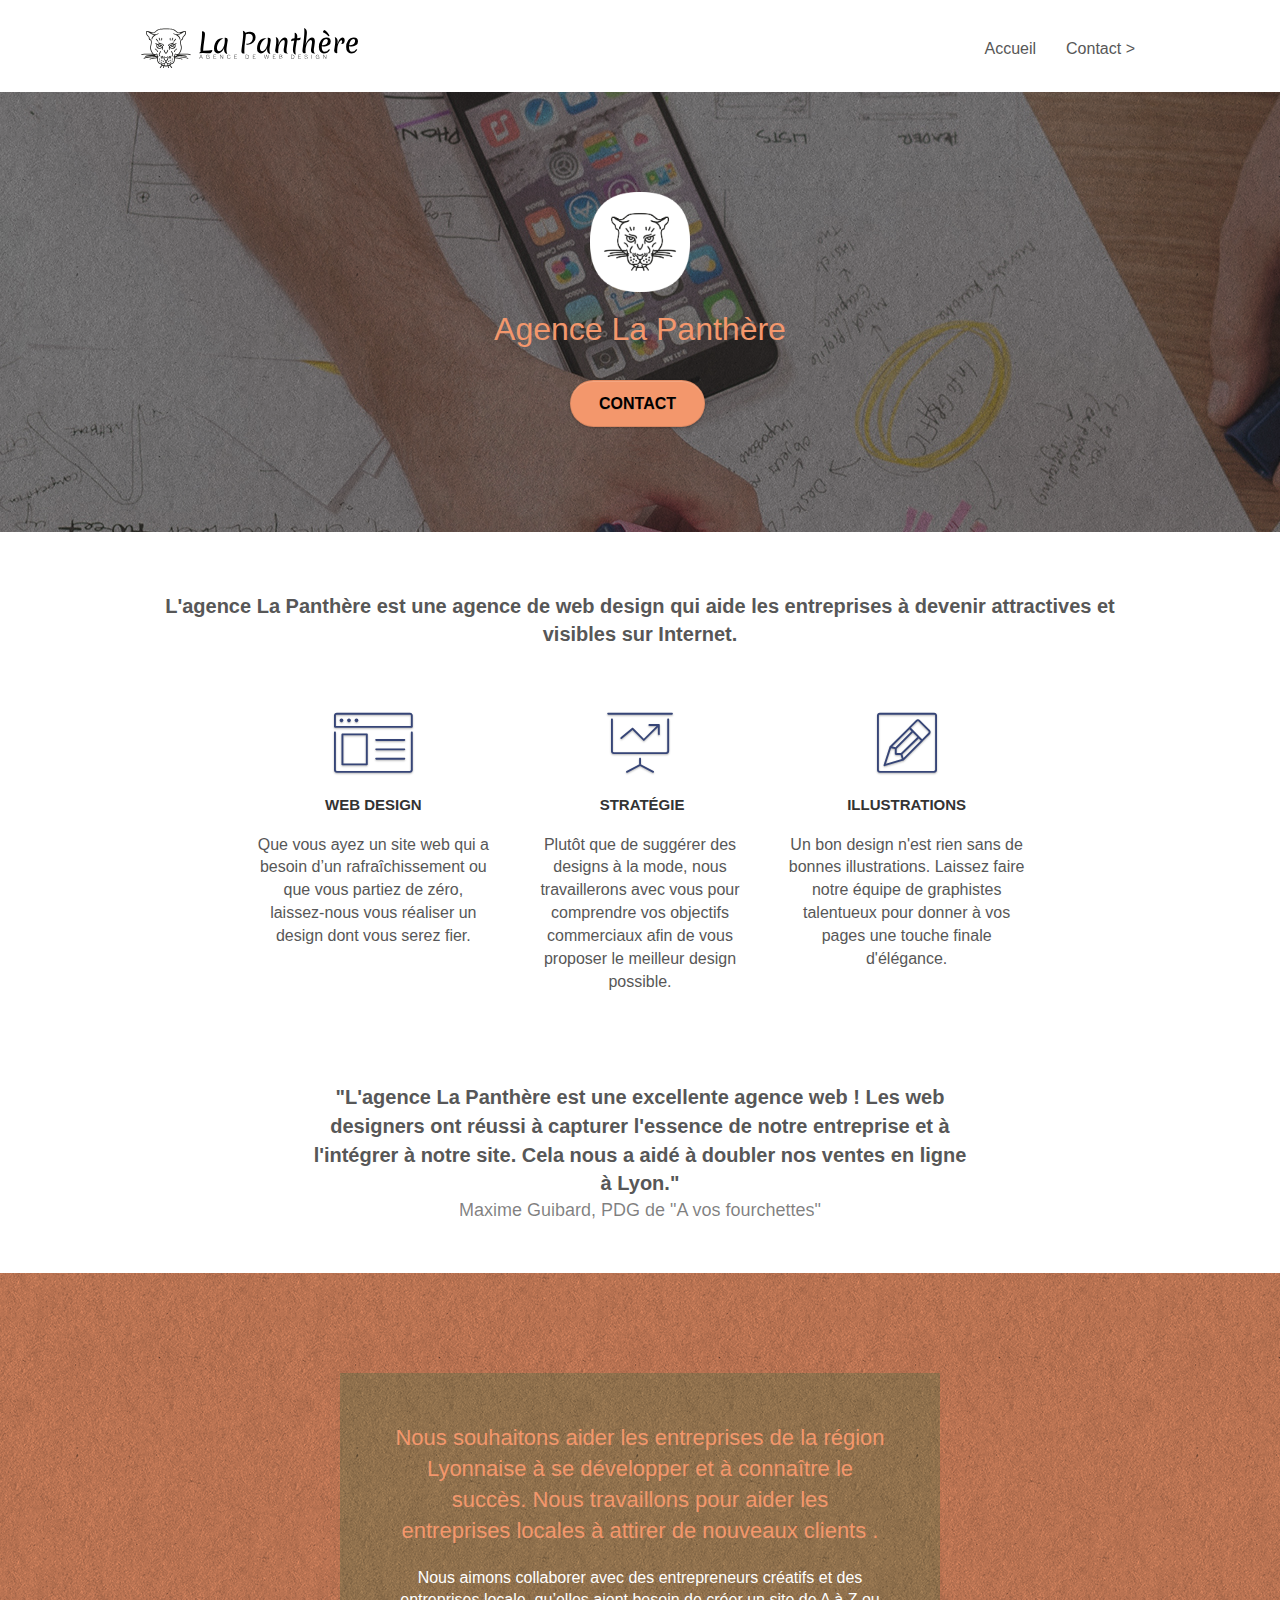
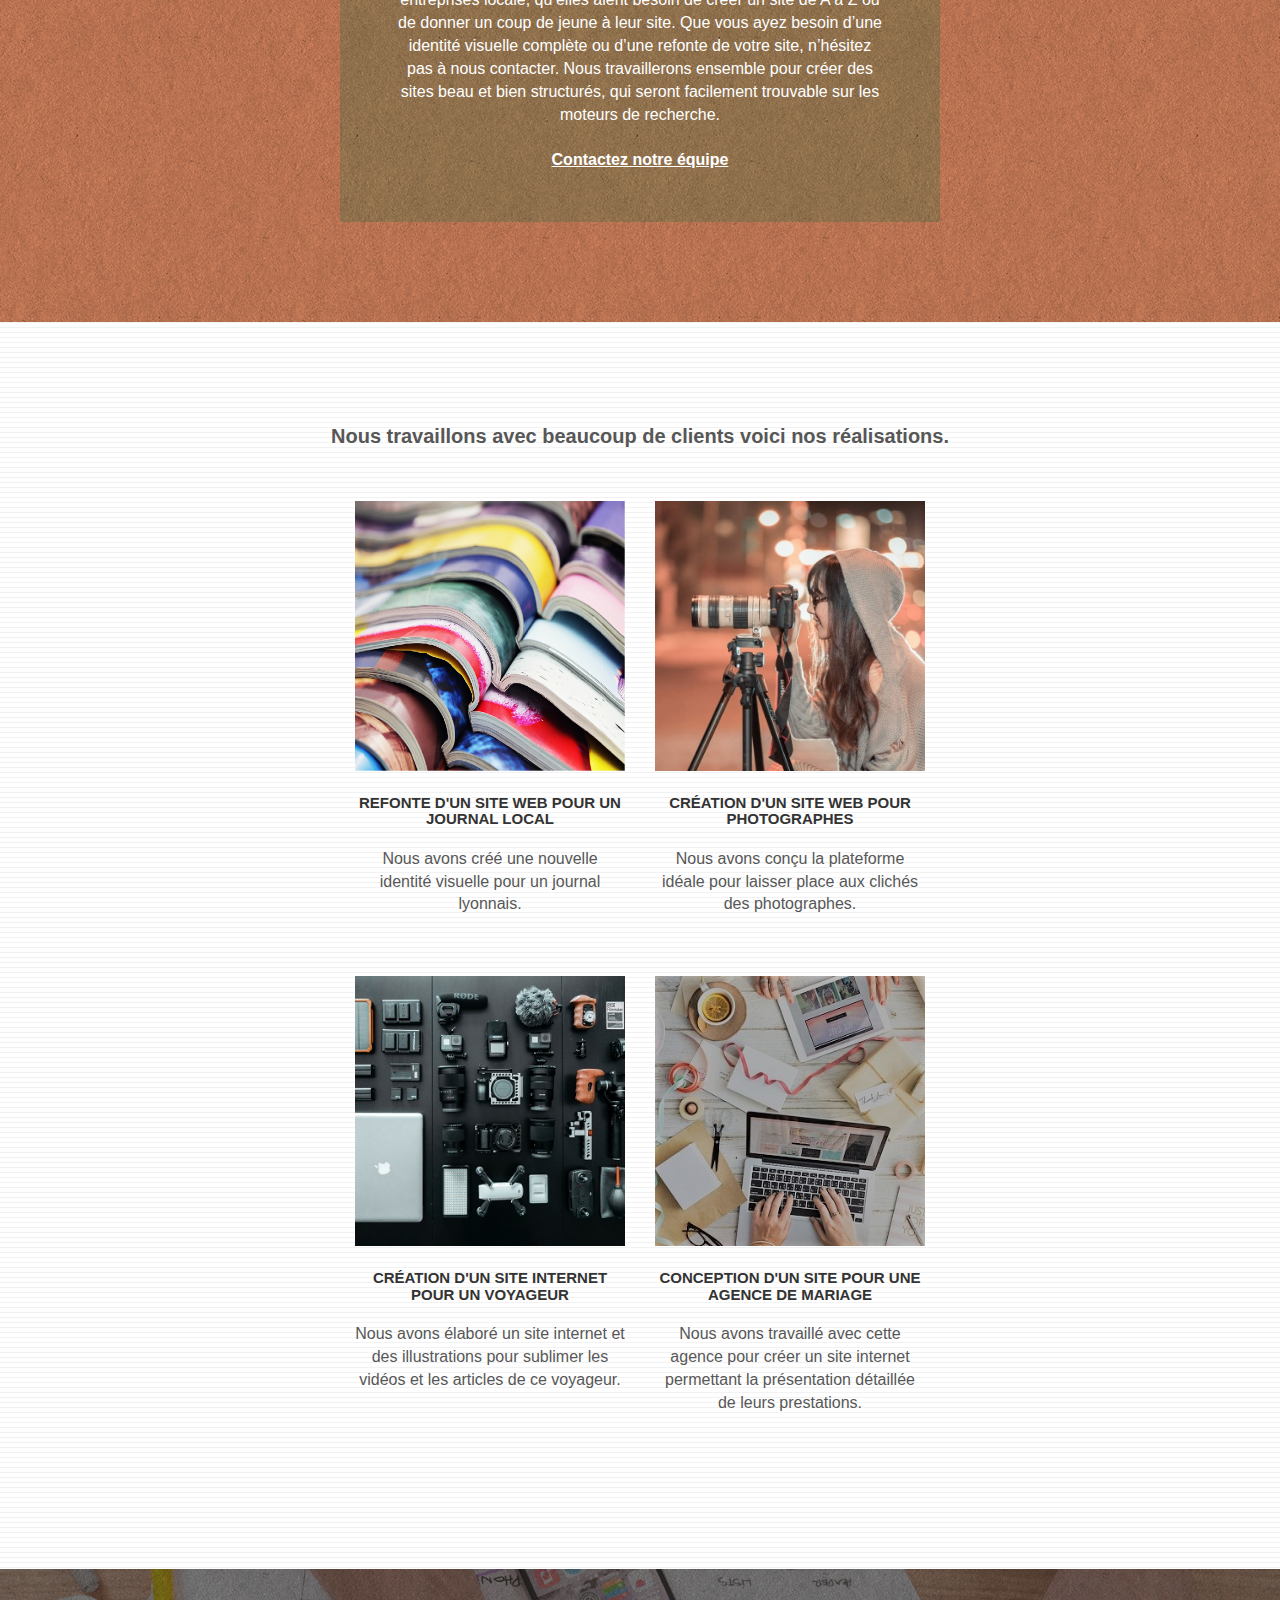
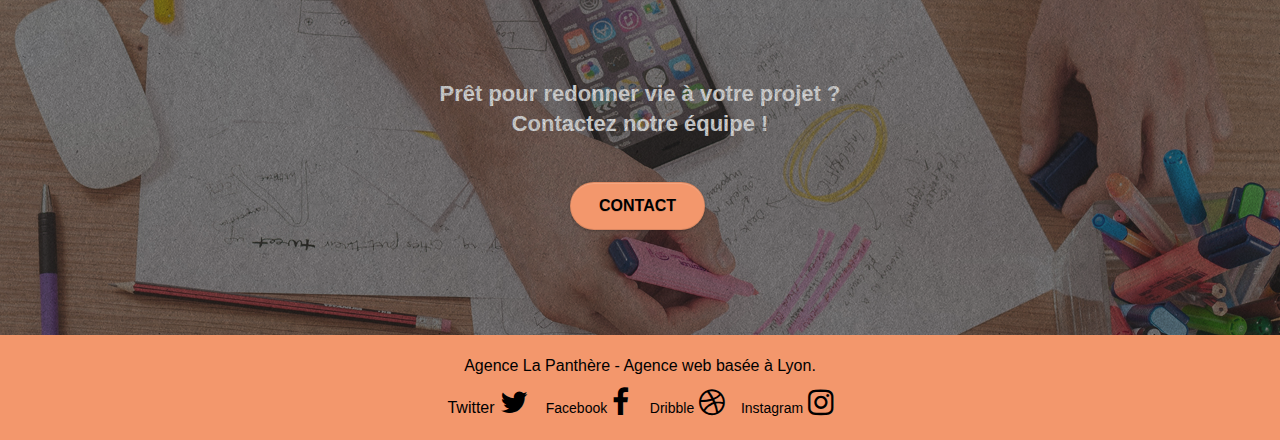
==== commit 53b557fa: "Update" ====
--- a/index.html
+++ b/index.html
@@ -1,300 +1,332 @@
 <!doctype html>
 <html lang="fr">
+
 <head>
-    <meta charset="utf-8">
-    <meta name="keywords" content="seo, google, site web, site internet, agence design paris, agence design, agence design,agence design,agence design,agence design,agence design,agence design,agence design,agence design">
-    <meta name="description" content="">
-    <meta name="viewport" content="width=device-width, initial-scale=1.0, viewport-fit=cover">
-    <link rel="shortcut icon" type="image/png" href="favicon.jpg">
-    
+	<meta charset="utf-8">
+	<meta name="description"
+		content="L'agence La Panthère est une agence de web design qui aide les entreprises à devenir attractives et visibles sur Internet">
+	<meta name="viewport" content="width=device-width, initial-scale=1.0">
+	<link rel="shortcut icon" type="image/png" href="favicon.jpg">
+
 	<link rel="stylesheet" type="text/css" href="./css/bootstrap.css">
 	<link rel="stylesheet" type="text/css" href="style.css">
 	<link rel="stylesheet" type="text/css" href="./css/font-awesome.css">
 	<link rel="stylesheet" type="text/css" href="./css/et-line.css">
-	
-    
+
+
 	<script src="./js/jquery-2.1.0.js"></script>
 	<script src="./js/bootstrap.js"></script>
 	<script src="./js/blocs.js"></script>
 	<script src="./js/jquery.touchSwipe.js" defer></script>
 	<script src="./js/gmaps.js"></script>
 
-    <title>.</title>
-
-    
-<!-- Analytics -->
- 
-<!-- Analytics END -->
-    
+	<title>La Panthère - Accueil</title>
+
+
+	<!-- Analytics -->
+
+	<!-- Analytics END -->
+
 </head>
+
 <body>
-<!-- Principal conteneur -->
-<div class="page-container">
-    
-<!-- bloc-0 -->
-<div class="bloc bgc-white l-bloc " id="bloc-0">
-	<div class="container bloc-sm">
-
-		<nav class="navbar row">
-			<div class="navbar-header">
-				<div class="keywords" style="color:#cccccc;font-size:1px;">Agence web à paris, stratégie web, web design, illustrations, design de site web, site web, web, internet, site internet, site</div>
-				<a class="navbar-brand" href="index.html"><img src="img/agence-la-panthere-monochrome.svg" alt="paris web design logo agence web meilleure agence" height="40" /></a>
-				<div class="keywords" style="color:#cccccc;font-size:1px;">Agence web à paris, stratégie web, web design, illustrations, design de site web, site web, web, internet, site internet, site</div>
-				<button id="nav-toggle" type="button" class="ui-navbar-toggle navbar-toggle" data-toggle="collapse" data-target=".navbar-1">
-					<span class="sr-only">Toggle navigation</span><span class="icon-bar"></span><span class="icon-bar"></span><span class="icon-bar"></span>
-				</button>
-			</div>
-			<div class="collapse navbar-collapse navbar-1 special-dropdown-nav">
-				<ul class="site-navigation nav navbar-nav">
-					<li>
-						<a href="index.html">Accueil</a>
-					</li>
-					<li>
-					</li>
-					<li>
-						<a href="page2.html">page2 &gt;</a>
-					</li>
-				</ul>
-			</div>
-		</nav>
-	</div>
-</div>
-<!-- bloc-0 END -->
-
-<!-- bloc-1-presentation -->
-<div class="bloc bgc-dark-slate-blue bg-banniere d-bloc bg-t-edge bloc-bg-texture texture-paper b-parallax" id="bloc-1-hero">
-	<div class="container bloc-lg">
-		<div class="row tight-width-whitespace">
-			<div class="col-sm-12">
-				<img src="img/logo.png" class="center-block image-resize-mode" width="100" alt="Agence La Panthère, agence web paris, création logo paris" />
-				<h1 class="text-center hero-bloc-text tc-white ">
-					Agence La Panthère
-				</h1>
-				<div class="text-center">
-					<a href="page2.html" class="btn btn-lg btn-clean btn-rd cta-hero btn-atomic-tangerine" id="cta-hero">Contact</a>
+	<!-- Principal conteneur -->
+	<header>
+		<div class="page-container">
+
+			<!-- bloc-0 -->
+			<div class="bloc bgc-white l-bloc " id="bloc-0">
+				<div class="container bloc-sm">
+
+					<nav class="navbar row">
+						<div class="navbar-header">
+							<a class="navbar-brand" href="index.html"><img src="img/agence-la-panthere-monochrome.svg"
+									alt="paris web design logo agence web meilleure agence" height="40" /></a>
+							<button id="nav-toggle" type="button" class="ui-navbar-toggle navbar-toggle"
+								data-toggle="collapse" data-target=".navbar-1">
+								<span class="sr-only">Toggle navigation</span><span class="icon-bar"></span><span
+									class="icon-bar"></span><span class="icon-bar"></span>
+							</button>
+						</div>
+						<div class="collapse navbar-collapse navbar-1 special-dropdown-nav">
+							<ul class="site-navigation nav navbar-nav">
+								<li>
+									<a href="index.html">Accueil</a>
+								</li>
+								<li>
+								</li>
+								<li>
+									<a href="page2.html">Contact &gt;</a>
+								</li>
+							</ul>
+						</div>
+					</nav>
 				</div>
 			</div>
 		</div>
-	</div>
-</div>
-<!-- bloc-1-presentation END -->
-
-<!-- bloc-2-services -->
-<div class="bloc bgc-white l-bloc" id="bloc-2-services">
-	<div class="container bloc-md">
-		<div class="row">
-			<div class="col-sm-12 text-center">
-				<img alt="agence web, agence web paris, web design paris, stratégie web" src="img/title.png" />
+	</header>
+	<!-- bloc-0 END -->
+
+	<!-- bloc-1-presentation -->
+	<main>
+		<section class="presentation">
+			<div class="bloc bgc-dark-slate-blue bg-banniere d-bloc bg-t-edge bloc-bg-texture texture-paper b-parallax"
+				id="bloc-1-hero">
+				<div class="container bloc-lg">
+					<div class="row tight-width-whitespace">
+						<div class="col-sm-12">
+							<picture>
+								<source srcset="./img/logo.webp" type="image/webp">
+								<source srcset="./img/logo.png" type="image/png">
+								<img src="./img/logo.png" class="center-block image-resize-mode" width="100"
+									alt="Agence La Panthère, agence web paris, création logo paris" title="Logo">
+							</picture>
+							<h1 class="text-center hero-bloc-text tc-white ">
+								Agence La Panthère
+							</h1>
+							<div class="text-center">
+								<a href="page2.html" class="btn btn-lg btn-clean btn-rd cta-hero btn-atomic-tangerine"
+									id="cta-hero"><span class="tc-black">Contact</span></a>
+							</div>
+						</div>
+					</div>
+				</div>
+			</div>
+		</section>
+		<!-- bloc-1-presentation END -->
+
+		<!-- bloc-2-services -->
+		<section class="services">
+			<div class="bloc bgc-white l-bloc" id="bloc-2-services">
+				<div class="container bloc-md">
+					<div class="row">
+						<div class="col-sm-12 text-center">
+							<!-- <img alt="agence web, agence web paris, web design paris, stratégie web"
+								src="img/title.png" /> -->
+							<p class="descript marge">L'agence La Panthère est une agence de web design qui aide les
+								entreprises à devenir attractives et visibles sur Internet.</p>
+						</div>
+					</div>
+					<div class="row voffset-lg med-width-whitespace">
+						<div class="col-sm-4">
+							<div class="text-center">
+								<span class="et-icon-browser sm-shadow icon-dark-slate-blue icons icon-lg"></span>
+							</div>
+							<h3 class="mg-md text-center">
+								Web design
+							</h3>
+							<p class="text-center teeext">
+								Que vous ayez un site web qui a besoin d&rsquo;un rafraîchissement ou que vous partiez
+								de zéro, laissez-nous vous réaliser un design dont vous serez fier.
+							</p>
+						</div>
+						<div class="col-sm-4">
+							<div class="text-center">
+								<span class="et-icon-presentation sm-shadow icon-dark-slate-blue icons icon-lg"></span>
+							</div>
+							<h3 class="mg-md text-center">
+								&nbsp;Stratégie
+							</h3>
+							<p class="text-center teeext">
+								Plutôt que de suggérer des designs à la mode, nous travaillerons avec vous pour
+								comprendre vos objectifs commerciaux afin de vous proposer le meilleur design
+								possible.<br>
+							</p>
+						</div>
+						<div class="col-sm-4">
+							<div class="text-center">
+								<span class="et-icon-edit sm-shadow icon-dark-slate-blue icons icon-lg"></span>
+							</div>
+							<h3 class="mg-md text-center">
+								Illustrations
+							</h3>
+							<p class="text-center teeext">
+								Un bon design n'est rien sans de bonnes illustrations. Laissez faire notre équipe de
+								graphistes talentueux pour donner à vos pages une touche finale d'élégance.
+							</p>
+						</div>
+					</div>
+					<div class="row voffset-lg voffset">
+						<div class="col-xs-12 col-md-8 col-md-offset-2 text-center">
+							<!-- <img alt="agence web, agence web paris, web design paris, stratégie web"
+								src="img/citation.png" /> -->
+							<p class="descript">"L'agence La Panthère est une excellente agence web ! Les web designers
+								ont réussi à capturer l'essence de notre entreprise et à l'intégrer à notre site. Cela
+								nous a aidé à doubler nos ventes en ligne à Lyon."</p>
+							<span class="citat">Maxime Guibard, PDG de "A vos fourchettes"</span>
+
+						</div>
+					</div>
+				</div>
+			</div>
+		</section>
+		<!-- bloc-2-services END -->
+
+		<!-- bloc-3-what-i-do -->
+		<section class="informations">
+			<div class="bloc tc-white bgc-atomic-tangerine bg-presentation d-bloc bloc-bg-texture texture-paper b-parallax"
+				id="bloc-3-what-i-do">
+				<div class="container bloc-lg">
+					<div class="row tight-width-whitespace black-background">
+						<div class="col-sm-12">
+							<h2 class="mg-md text-center tc-white">
+								Nous souhaitons aider les entreprises de la région Lyonnaise à se développer et à
+								connaître le succès. Nous travaillons pour aider les entreprises locales à attirer de
+								nouveaux clients .<br>
+							</h2>
+							<p class="text-center white teeext">
+								Nous aimons collaborer avec des entrepreneurs créatifs et des entreprises locale,
+								qu’elles aient besoin de créer un site de A à Z ou de donner un coup de jeune à leur
+								site. Que vous ayez besoin d’une identité visuelle complète ou d’une refonte de votre
+								site, n’hésitez pas à nous contacter. Nous travaillerons ensemble pour créer des sites
+								beau et bien structurés, qui seront facilement trouvable sur les moteurs de recherche.
+								<br><br><a class="ltc-white bold-link" href="page2.html">Contactez notre équipe</a><br>
+							</p>
+						</div>
+					</div>
+				</div>
+			</div>
+		</section>
+		<!-- bloc-3-what-i-do END -->
+
+		<!-- bloc-4-portfolio -->
+		<section class="portfolio">
+			<div class="bloc bgc-white bg-lines-h2-bg bg-repeat l-bloc" id="bloc-4-portfolio">
+				<div class="container bloc-lg">
+					<div class="row">
+						<div class="col-sm-12 text-center">
+							<!-- <img alt="agence web, agence web paris, web design paris, stratégie web"
+								src="img/title2.png" /> -->
+							<p class="descript">Nous travaillons avec beaucoup de clients voici nos réalisations.</p>
+						</div>
+					</div>
+					<div class="row tight-width-whitespace portfolio-row">
+						<div class="col-sm-6">
+							<a href="#" data-lightbox="img/1.jpg" data-gallery-id="gallery-1"
+								data-caption="Refonte d'un site web pour un journal local" data-frame="snapshot-lb"><img
+									src="img/1.jpg"
+									alt="paris web design logo agence web meilleure agence et refonte site web journal"
+									class="img-responsive portfolio-thumb" /></a>
+							<h3 class="mg-md text-center">
+								Refonte d'un site web pour un journal local
+							</h3>
+							<p class="text-center teeext">
+								Nous avons créé une nouvelle identité visuelle pour un journal lyonnais.
+							</p>
+						</div>
+						<div class="col-sm-6">
+							<a href="#" data-lightbox="img/2.jpg" data-gallery-id="gallery-1"
+								data-caption="Création d'un site web pour photographes" data-frame="snapshot-lb"><img
+									src="img/2.jpg" class="img-responsive portfolio-thumb"
+									alt="paris web design logo agence web meilleure agence, Création d'un site web pour photographes" /></a>
+							<h3 class="mg-md text-center">
+								Création d'un site web pour photographes
+							</h3>
+							<p class="text-center teeext">
+								Nous avons conçu la plateforme idéale pour laisser place aux clichés des photographes.
+							</p>
+						</div>
+					</div>
+					<div class="row tight-width-whitespace portfolio-row">
+						<div class="col-sm-6">
+							<a href="#" data-lightbox="img/3.bmp" data-gallery-id="gallery-1"
+								data-caption="Création d'un site internet pour un voyageur"
+								data-frame="snapshot-lb"><img src="img/3.bmp" class="img-responsive portfolio-thumb"
+									alt="paris web design logo agence web meilleure agence, Création d'un site web pour voyageur" /></a>
+							<h3 class="mg-md text-center">
+								Création d'un site internet pour un voyageur
+							</h3>
+							<p class="text-center teeext">
+								Nous avons élaboré un site internet et des illustrations pour sublimer les vidéos et les
+								articles de ce voyageur.
+							</p>
+						</div>
+						<div class="col-sm-6">
+							<a href="#" data-lightbox="img/4.bmp" data-gallery-id="gallery-1"
+								data-caption="Conception d'un site pour une agence de mariage"
+								data-frame="snapshot-lb"><img src="img/4.bmp" class="img-responsive portfolio-thumb"
+									alt="paris web design logo agence web meilleure agence, Création d'un site web pour agence de mariage" /></a>
+							<h3 class="mg-md text-center">
+								Conception d'un site pour une agence de mariage
+							</h3>
+							<p class="text-center teeext">
+								Nous avons travaillé avec cette agence pour créer un site internet permettant la
+								présentation détaillée de leurs prestations.
+							</p>
+						</div>
+					</div>
+				</div>
+			</div>
+		</section>
+		<!-- bloc-4-portfolio END -->
+
+		<!-- bloc-5-cta -->
+		<section class="end">
+			<div class="bloc bgc-dark-slate-blue bg-banniere d-bloc bloc-bg-texture texture-paper" id="bloc-5-cta">
+				<div class="container bloc-lg">
+					<div class="row">
+						<h2 class="mg-md text-center tc-white white-text">
+							Prêt pour redonner vie à votre projet ?<br>Contactez notre équipe !
+						</h2>
+						<div class="col-sm-12 text-center">
+							<a href="page2.html" class="btn btn-atomic-tangerine btn-clean btn-rd btn-lg cta-hero"><span
+									class="tc-black">Contact</span></a>
+						</div>
+					</div>
+				</div>
+			</div>
+		</section>
+	</main>
+	<!-- bloc-5-cta END -->
+
+	<!-- Footer - bloc-8 -->
+	<footer>
+		<div class="bloc bgc-atomic-tangerine d-bloc" id="bloc-8">
+			<div class="container bloc-sm">
+				<div class="row">
+					<div class="col-sm-12">
+						<p class="text-center white tc-black teeext">
+							Agence La Panthère - Agence web basée à Lyon.<br>
+						</p>
+						<div class="row row-no-gutters social">
+							<div class="col-sm-3">
+								<div class="text-center">
+									<a class="social" href="index.html"><span
+											class="social-text tc-black teeext">Twitter</span><span
+											class="fa fa-twitter icon-md socials--unit"></span></a>
+								</div>
+							</div>
+							<div class="col-sm-3">
+								<div class="text-center">
+									<a class="social" href="#"><span class="social-text">Facebook</span><span
+											class="fa fa-facebook icon-md socials--unit"></span></a>
+								</div>
+							</div>
+							<div class="col-sm-3">
+								<div class="text-center">
+									<a class="social" href="#"><span class="social-text">Dribble</span><span
+											class="fa fa-dribbble icon-md socials--unit"></span></a>
+								</div>
+							</div>
+							<div class="col-sm-3">
+								<div class="text-center">
+									<a class="social" href="#"><span class="social-text">Instagram</span><span
+											class="fa fa-instagram icon-md socials--unit"></span></a>
+								</div>
+							</div>
+
+						</div>
+					</div>
+				</div>
 			</div>
 		</div>
-		<div class="row voffset-lg med-width-whitespace">
-			<div class="col-sm-4">
-				<div class="text-center">
-					<span class="et-icon-browser sm-shadow icon-dark-slate-blue icons icon-lg"></span>
-				</div>
-				<h3 class="mg-md text-center">
-					Web design
-				</h3>
-				<p class="text-center ">
-					Que vous ayez un site web qui a besoin d&rsquo;un rafraîchissement ou que vous partiez de zéro, laissez-nous vous réaliser un design dont vous serez fier.
-				</p>
-			</div>
-			<div class="col-sm-4">
-				<div class="text-center">
-					<span class="et-icon-presentation sm-shadow icon-dark-slate-blue icons icon-lg"></span>
-				</div>
-				<h3 class="mg-md text-center">
-					&nbsp;Stratégie
-				</h3>
-				<p class="text-center ">
-					Plutôt que de suggérer des designs à la mode, nous travaillerons avec vous pour comprendre vos objectifs commerciaux afin de vous proposer le meilleur design possible.<br>
-				</p>
-			</div>
-			<div class="col-sm-4">
-				<div class="text-center">
-					<span class="et-icon-edit sm-shadow icon-dark-slate-blue icons icon-lg"></span>
-				</div>
-				<h3 class="mg-md text-center">
-					Illustrations
-				</h3>
-				<p class="text-center ">
-					Un bon design n'est rien sans de bonnes illustrations. Laissez faire notre équipe de graphistes talentueux pour donner à vos pages une touche finale d'élégance.
-				</p>
-			</div>
-		</div>
-		<div class="row voffset-lg voffset">
-			<div class="col-xs-12 col-md-8 col-md-offset-2 text-center">
-				<img alt="agence web, agence web paris, web design paris, stratégie web" src="img/citation.png" />
-
-			</div>
-		</div>
-	</div>
-</div>
-<!-- bloc-2-services END -->
-
-<!-- bloc-3-what-i-do -->
-<div class="bloc tc-white bgc-atomic-tangerine bg-presentation d-bloc bloc-bg-texture texture-paper b-parallax" id="bloc-3-what-i-do">
-	<div class="container bloc-lg">
-		<div class="row tight-width-whitespace black-background">
-			<div class="col-sm-12">
-				<h2 class="mg-md text-center tc-white">
-					Nous souhaitons aider les entreprises de la région Lyonnaise à se développer et à connaître le succès. Nous travaillons pour aider les entreprises locales à attirer de nouveaux clients .<br>
-				</h2>
-				<p class="text-center white">
-					Nous aimons collaborer avec des entrepreneurs créatifs et des entreprises locale, qu’elles aient besoin de créer un site de A à Z ou de donner un coup de jeune à leur site. Que vous ayez besoin d’une identité visuelle complète ou d’une refonte de votre site, n’hésitez pas à nous contacter. Nous travaillerons ensemble pour créer des sites beau et bien structurés, qui seront facilement trouvable sur les moteurs de recherche. <br><br><a class="ltc-white bold-link" href="page2.html">Contactez notre équipe</a><br>
-				</p>
-			</div>
-		</div>
-	</div>
-</div>
-<!-- bloc-3-what-i-do END -->
-
-<!-- bloc-4-portfolio -->
-<div class="bloc bgc-white bg-lines-h2-bg bg-repeat l-bloc" id="bloc-4-portfolio">
-	<div class="container bloc-lg">
-		<div class="row">
-			<div class="col-sm-12 text-center">
-				<img alt="agence web, agence web paris, web design paris, stratégie web" src="img/title2.png" />
-			</div>
-		</div>
-		<div class="row tight-width-whitespace portfolio-row">
-			<div class="col-sm-6">
-				<a href="#" data-lightbox="img/1.jpg" data-gallery-id="gallery-1" data-caption="Refonte d'un site web pour un journal local" data-frame="snapshot-lb"><img src="img/1.jpg" alt="paris web design logo agence web meilleure agence et refonte site web journal" class="img-responsive portfolio-thumb" /></a>
-				<h3 class="mg-md text-center">
-					Refonte d'un site web pour un journal local
-				</h3>
-				<p class="text-center">
-					Nous avons créé une nouvelle identité visuelle pour un journal lyonnais.
-				</p>
-			</div>
-			<div class="col-sm-6">
-				<a href="#" data-lightbox="img/2.jpg" data-gallery-id="gallery-1" data-caption="Création d'un site web pour photographes" data-frame="snapshot-lb"><img src="img/2.jpg" class="img-responsive portfolio-thumb" alt="paris web design logo agence web meilleure agence, Création d'un site web pour photographes" /></a>
-				<h3 class="mg-md text-center">
-					Création d'un site web pour photographes
-				</h3>
-				<p class="text-center">
-					Nous avons conçu la plateforme idéale pour laisser place aux clichés des photographes.
-				</p>
-			</div>
-		</div>
-		<div class="row tight-width-whitespace portfolio-row">
-			<div class="col-sm-6">
-				<a href="#" data-lightbox="img/3.bmp" data-gallery-id="gallery-1" data-caption="Création d'un site internet pour un voyageur" data-frame="snapshot-lb"><img src="img/3.bmp" class="img-responsive portfolio-thumb" alt="paris web design logo agence web meilleure agence, Création d'un site web pour voyageur"/></a>
-				<h3 class="mg-md text-center">
-					Création d'un site internet pour un voyageur
-				</h3>
-				<p class="text-center">
-					Nous avons élaboré un site internet et des illustrations pour sublimer les vidéos et les articles de ce voyageur.
-				</p>
-			</div>
-			<div class="col-sm-6">
-				<a href="#" data-lightbox="img/4.bmp" data-gallery-id="gallery-1" data-caption="Conception d'un site pour une agence de mariage" data-frame="snapshot-lb"><img src="img/4.bmp" class="img-responsive portfolio-thumb" alt="paris web design logo agence web meilleure agence, Création d'un site web pour agence de mariage" /></a>
-				<h3 class="mg-md text-center">
-					Conception d'un site pour une agence de mariage
-				</h3>
-				<p class="text-center">
-					Nous avons travaillé avec cette agence pour créer un site internet permettant la présentation détaillée de leurs prestations.
-				</p>
-			</div>
-		</div>
-	</div>
-</div>
-<!-- bloc-4-portfolio END -->
-
-<!-- bloc-5-cta -->
-<div class="bloc bgc-dark-slate-blue bg-banniere d-bloc bloc-bg-texture texture-paper" id="bloc-5-cta">
-	<div class="container bloc-lg">
-		<div class="row">
-			<h2 class="mg-md text-center tc-white">
-				Prêt pour redonner vie à votre projet ?<br>Contactez notre équipe !
-			</h2>
-			<div class="col-sm-12 text-center">
-				<a href="page2.html" class="btn btn-atomic-tangerine btn-clean btn-rd btn-lg cta-hero">Contact</a>
-			</div>
-		</div>
-	</div>
-</div>
-<!-- bloc-5-cta END -->
-
-<!-- Footer - bloc-8 -->
-<div class="bloc bgc-atomic-tangerine d-bloc" id="bloc-8">
-	<div class="container bloc-sm">
-		<div class="row">
-			<div class="col-sm-12">
-				<p class="text-center white">
-					Agence La Panthère - Agence web basée à Lyon.<br>
-				</p>
-				<div class="row row-no-gutters social">
-					<div class="col-sm-3">
-						<div class="text-center">
-							<a class="social" href="index.html"><span class="social-text">Twitter</span><span class="fa fa-twitter icon-md"></span></a>
-						</div>
-					</div>
-					<div class="col-sm-3">
-						<div class="text-center">
-							<a class="social" href="#"><span class="social-text">Facebook</span><span class="fa fa-facebook icon-md"></span></a>
-						</div>
-					</div>
-					<div class="col-sm-3">
-						<div class="text-center">
-							<a class="social" href="#"><span class="social-text">Dribble</span><span class="fa fa-dribbble icon-md"></span></a>
-						</div>
-					</div>
-					<div class="col-sm-3">
-						<div class="text-center">
-							<a class="social" href="#"><span class="social-text">Instagram</span><span class="fa fa-instagram icon-md"></span></a>
-						</div>
-					</div>
-					<div class="keywords" style="color:#F3976C;">Agence web à paris, stratégie web, web design, illustrations, design de site web, site web, web, internet, site internet, site</div>
-				</div>
-				<div class="row">
-					<div class="col-sm-4">
-						Partenaires
-							<ul>
-								<li><a href="voiture.com">voiture.com</a></li>
-								<li><a href="pizza.com">pizza.com</a></li>
-								<li><a href="matoiture.com">matoiture.com</a></li>
-								<li><a href="immobilierseo.com">immobilierseo.com</a></li>
-							</ul>		
-					</div>
-					<div class="col-sm-4">
-						Annuaires liste 1
-						<ul>
-							<li><a href="annuaireagence.com">annuaireagence.com</a></li>
-							<li><a href="annuaireseo.com">annuaireseo.com</a></li>
-							<li><a href="annuairemarketing.com">annuairemarketing.com</a></li>
-							<li><a href="123seoture.com">123seo.com</a></li>
-							<li><a href="123site.com">123site.com</a></li>
-							<li><a href="annuairewordpress.com">annuairewordpress.com</a></li>
-							<li><a href="listeagence.com">listeagence.com</a></li>
-							<li><a href="meilleuresagencesparis.com">meilleuresagencesparis.com</a></li>
-							<li><a href="listeseo.com">listeseo.com</a></li>
-						</ul>
-					</div>
-					<div class="col-sm-4">
-						Annuaires liste 2
-						<ul>
-							<li><a href="betterseo.com">betterseo.com</a></li>
-							<li><a href="ameliorerseo.com">ameliorerseo.com</a></li>
-							<li><a href="seojuicelien.com">seojuicelien.com</a></li>
-							<li><a href="meilleursliens.com">meilleursliens.com</a></li>
-							<li><a href="liensagogo.com">liensagogo.com</a></li>
-							<li><a href="backlink.com">backlink.com</a></li>
-							<li><a href="linkjuiceannuaire.com">linkjuiceannuaire.com</a></li>
-							<li><a href="remontersurgoogle.com">remontersurgoogle.com</a></li>
-							<li><a href="vraiseofiable.com">vraiseofiable.com</a></li>
-						</ul>
-					</div>
-				</div>
-			</div>
-		</div>
-	</div>
-</div>
-<!-- Footer - bloc-8 END -->
-
-</div>
-<!-- Principal conteneur END -->
-    
+		<!-- Footer - bloc-8 END -->
+
+
+	</footer>
+	<!-- Principal conteneur END -->
+
 
 </body>
-</html>
+
+</html>--- a/style.css
+++ b/style.css
@@ -10,7 +10,7 @@
 a,
 button {
     transition: all .3s ease-in-out;
-    outline: none!important;
+    outline: none !important;
 }
 
 a:hover {
@@ -66,10 +66,10 @@
 .bg-tr-edge,
 .bg-br-edge,
 .bg-repeat {
-    -webkit-background-size: auto!important;
-    -moz-background-size: auto!important;
-    -o-background-size: auto!important;
-    background-size: auto!important;
+    -webkit-background-size: auto !important;
+    -moz-background-size: auto !important;
+    -o-background-size: auto !important;
+    background-size: auto !important;
 }
 
 .bg-repeat {
@@ -277,8 +277,8 @@
     margin-left: 0;
 }
 
-.row.row-no-gutters > [class^="col-"],
-.row.row-no-gutters > [class*=" col-"] {
+.row.row-no-gutters>[class^="col-"],
+.row.row-no-gutters>[class*=" col-"] {
     padding-right: 0;
     padding-left: 0;
 }
@@ -322,18 +322,18 @@
     z-index: 1;
 }
 
-.nav > li {
+.nav>li {
     float: left;
     margin-top: 4px;
     font-size: 16px;
 }
 
-.navbar-nav .open .dropdown-menu > li > a {
+.navbar-nav .open .dropdown-menu>li>a {
     text-align: inherit;
 }
 
-.nav > li a:hover,
-.nav > li a:focus {
+.nav>li a:hover,
+.nav>li a:focus {
     background: transparent;
 }
 
@@ -343,7 +343,7 @@
 }
 
 .navbar-toggle:hover {
-    background: transparent!important;
+    background: transparent !important;
 }
 
 .navbar-toggle .icon-bar {
@@ -360,6 +360,16 @@
     float: right;
     position: relative;
     z-index: 2;
+}
+
+.navbar-variant {
+    display: flex;
+    justify-content: space-between;
+    flex-direction: column;
+}
+
+.accueil-variant {
+    margin: 20px;
 }
 
 @media (min-width: 768px) {
@@ -370,26 +380,32 @@
         transform: translate(0, -50%);
         -webkit-transform: translateY(-50%);
     }
-    .nav > li .dropdown-menu a,
-    .nav > li .dropdown-menu a:hover {
+
+    .nav>li .dropdown-menu a,
+    .nav>li .dropdown-menu a:hover {
         color: #484848;
     }
+
     .nav-invert .site-navigation {
         left: 0;
         right: 0;
     }
+
     .nav-center {
         text-align: center;
     }
+
     .nav-center .navbar-header {
         width: 100%;
     }
+
     .nav-center .navbar-header,
     .nav-center .navbar-brand,
-    .nav-center .nav > li {
+    .nav-center .nav>li {
         float: none;
         display: inline-block;
     }
+
     .nav-center .site-navigation {
         position: relative;
         width: 100%;
@@ -397,14 +413,15 @@
         margin-right: 0px;
         margin-top: 20px;
     }
+
     .nav-center.mini-nav .navbar-toggle {
         float: none;
         margin: 10px auto 0;
     }
 }
 
-.nav > li > .dropdown a {
-    background: none!important;
+.nav>li>.dropdown a {
+    background: none !important;
     display: block;
     padding: 14px 15px;
 }
@@ -431,7 +448,7 @@
     border-top-color: transparent;
     border-right-color: transparent;
     border-bottom-color: transparent;
-    margin: 6px -5px 0 0!important;
+    margin: 6px -5px 0 0 !important;
     float: right;
 }
 
@@ -461,7 +478,7 @@
 }
 
 button {
-    outline: none!important;
+    outline: none !important;
 }
 
 .btn-rd {
@@ -476,11 +493,11 @@
 }
 
 .icon-md {
-    font-size: 30px!important;
+    font-size: 30px !important;
 }
 
 .icon-lg {
-    font-size: 60px!important;
+    font-size: 60px !important;
 }
 
 .sm-shadow {
@@ -651,7 +668,7 @@
 a {
     font-family: "helvetica";
     font-weight: 400;
-    color: #575757!important;
+    color: #575757 !important;
 }
 
 .container {
@@ -692,7 +709,7 @@
 
 .cta-hero {
     margin-top: 22px;
-    color: #FFFFFF!important;
+    color: #FFFFFF !important;
     text-transform: uppercase;
     padding: 12px 28px 12px 28px;
     font-size: 16px;
@@ -704,7 +721,14 @@
     margin: auto auto auto auto;
 }
 
-.social .social-text{
+.socials--unit {
+    color: #000000 !important;
+    font-weight: bold;
+    margin: 0px 5px;
+}
+
+
+.social .social-text {
     color: #000000;
 }
 
@@ -717,7 +741,7 @@
     font-size: 15px;
     text-transform: uppercase;
     font-weight: 700;
-    color: #333333!important;
+    color: #333333 !important;
 }
 
 .med-width-whitespace {
@@ -727,11 +751,11 @@
 }
 
 h1 {
-    color: #333333!important;
+    color: #333333 !important;
 }
 
 h4 {
-    color: #333333!important;
+    color: #333333 !important;
 }
 
 .icons {
@@ -740,7 +764,7 @@
 }
 
 .white {
-    color: #FFFFFF!important;
+    color: #FFFFFF !important;
 }
 
 .portfolio-thumb {
@@ -763,7 +787,7 @@
 
 .bold-link {
     font-weight: 900;
-    text-decoration: underline!important;
+    text-decoration: underline !important;
 }
 
 .bgc-white {
@@ -779,38 +803,51 @@
 }
 
 .tc-white {
-    color: #F3976C!important;
+    color: #F3976C !important;
+}
+
+.tc-black {
+    color: #000000 !important;
+}
+
+.teeext {
+    font-size: 16px;
+}
+
+.white-text {
+    color: white !important;
+    font-weight: bold;
 }
 
 .btn-atomic-tangerine {
     background: #F3976C;
-    color: #FFFFFF!important;
+    color: #FFFFFF !important;
 }
 
 .btn-atomic-tangerine:hover {
-    background: #c27956!important;
-    color: #FFFFFF!important;
+    background: #c27956 !important;
+    color: #FFFFFF !important;
 }
 
 .ltc-white {
-    color: #FFFFFF!important;
+    color: #FFFFFF !important;
 }
 
 .ltc-white:hover {
-    color: #cccccc!important;
+    color: #cccccc !important;
 }
 
 .ltc-atomic-tangerine {
-    color: #F3976C!important;
+    color: #F3976C !important;
 }
 
 .ltc-atomic-tangerine:hover {
-    color: #c27956!important;
+    color: #c27956 !important;
 }
 
 .icon-dark-slate-blue {
-    color: #364577!important;
-    border-color: #364577!important;
+    color: #364577 !important;
+    border-color: #364577 !important;
 }
 
 .bg-dots-bg {
@@ -827,6 +864,21 @@
 
 .bg-presentation {
     background-image: url("img/image-de-presentation.bmp");
+}
+
+.descript {
+    color: #000000;
+    font-size: 20px;
+    font-weight: 600;
+    margin: auto;
+}
+
+.marge {
+    margin: 10px 0px 40px 0px;
+}
+
+.citat {
+    font-size: 18px;
 }
 
 @media (max-width: 1024px) {
@@ -834,6 +886,7 @@
         padding-left: 20px;
         padding-right: 20px;
     }
+
     .bloc.full-width-bloc,
     .bloc-tile-2.full-width-bloc .container,
     .bloc-tile-3.full-width-bloc .container,
@@ -847,18 +900,19 @@
     .navbar .nav {
         max-width: 80%
     }
+
     .nav-center.navbar .nav {
         max-width: 100%
     }
 }
 
-@media only screen and (min-device-width: 768px) and (max-device-width: 1024px) and (orientation: landscape) {
+@media only screen and (min-width: 768px) and (max-width: 1024px) and (orientation: landscape) {
     .b-parallax {
         background-attachment: scroll;
     }
 }
 
-@media only screen and (min-device-width: 1024px) and (max-device-width: 1366px) and (-webkit-min-device-pixel-ratio: 1.5) {
+@media only screen and (min-width: 1024px) and (max-width: 1366px) and (-webkit-min-device-pixel-ratio: 1.5) {
     .b-parallax {
         background-attachment: scroll;
     }
@@ -868,28 +922,26 @@
     .container {
         width: 100%;
     }
+
     .b-parallax {
         background-attachment: scroll;
     }
+
     .page-container,
     #hero-bloc {
         overflow-x: hidden;
         position: relative;
     }
-    .bloc {
-        padding-left: constant(safe-area-inset-left);
-        padding-right: constant(safe-area-inset-right);
-    }
+
     .bloc-group,
     .bloc-group .bloc {
         display: block;
         width: 100%;
     }
+
     .bloc-fill-screen .fill-bloc-top-edge,
     .bloc-fill-screen .fill-bloc-bottom-edge {
         padding: 0 20px;
-        padding-left: constant(safe-area-inset-left);
-        padding-right: constant(safe-area-inset-right);
     }
 }
 
@@ -898,6 +950,7 @@
         overflow-x: hidden;
         position: relative;
     }
+
     h1,
     h2,
     h3,
@@ -906,28 +959,33 @@
     h6,
     p,
     #disqus_thread {
-        padding-left: 10px!important;
-        padding-right: 10px!important;
-    }
+        padding-left: 10px !important;
+        padding-right: 10px !important;
+    }
+
     .b-parallax {
         background-attachment: scroll;
     }
+
     .navbar .nav {
         padding-top: 0;
         border-top: 1px solid rgba(0, 0, 0, .2);
-        float: none!important;
-    }
+        float: none !important;
+    }
+
     .navbar.row {
         margin-left: 0;
         margin-right: 0;
     }
+
     .site-navigation {
         position: inherit;
         transform: none;
         -webkit-transform: none;
         -ms-transform: none;
     }
-    .nav > li {
+
+    .nav>li {
         margin-top: 0;
         border-bottom: 1px solid rgba(0, 0, 0, .1);
         background: rgba(0, 0, 0, .05);
@@ -935,62 +993,76 @@
         padding-left: 15px;
         width: 100%;
     }
-    .nav > li:hover {
+
+    .nav>li:hover {
         background: rgba(0, 0, 0, .08);
     }
+
     .dropdown .dropdown a .caret {
         float: none;
-        margin: 5px 0 0 10px!important;
+        margin: 5px 0 0 10px !important;
         border: 4px solid black;
         border-bottom-color: transparent;
         border-right-color: transparent;
         border-left-color: transparent;
     }
+
     #hero-bloc .navbar .nav {
         background: rgba(0, 0, 0, .8);
     }
+
     #hero-bloc .navbar .nav a {
         color: rgba(255, 255, 255, .6);
     }
+
     .hero {
         padding: 50px 0;
     }
+
     .hero-nav {
         left: -1px;
         right: -1px;
     }
+
     .navbar-collapse {
         padding: 0;
         overflow-x: hidden;
         -webkit-box-shadow: none;
         box-shadow: none;
     }
+
     .navbar-brand img {
         max-height: 40px;
         width: auto;
     }
+
     .nav-invert .navbar-header {
         float: none;
         width: 100%;
     }
+
     .nav-invert .navbar-toggle {
         float: left;
         margin-left: 10px;
     }
+
     .bloc {
         padding-left: 0;
         padding-right: 0;
     }
+
     .bloc-xxl,
     .bloc-xl,
     .bloc-lg {
         padding: 40px 0;
     }
+
     .bloc-sm,
     .bloc-md {
         padding-left: 0;
         padding-right: 0;
     }
+
     .bloc-tile-2 .container,
     .bloc-tile-3 .container,
     .bloc-tile-4 .container,
@@ -999,33 +1071,42 @@
         padding-left: 0;
         padding-right: 0;
     }
+
     .a-block {
         padding: 0 10px;
     }
+
     .btn-dwn {
         display: none;
     }
+
     .voffset {
         margin-top: 5px;
     }
+
     .voffset-md {
         margin-top: 20px;
     }
+
     .voffset-lg {
         margin-top: 30px;
     }
+
     form {
         padding: 5px;
     }
+
     .close-lightbox {
         display: inline-block;
     }
+
     .blocsapp-device-iphone5 {
         background-size: 216px 425px;
         padding-top: 60px;
         width: 216px;
         height: 425px;
     }
+
     .blocsapp-device-iphone5 img {
         width: 180px;
         height: 320px;
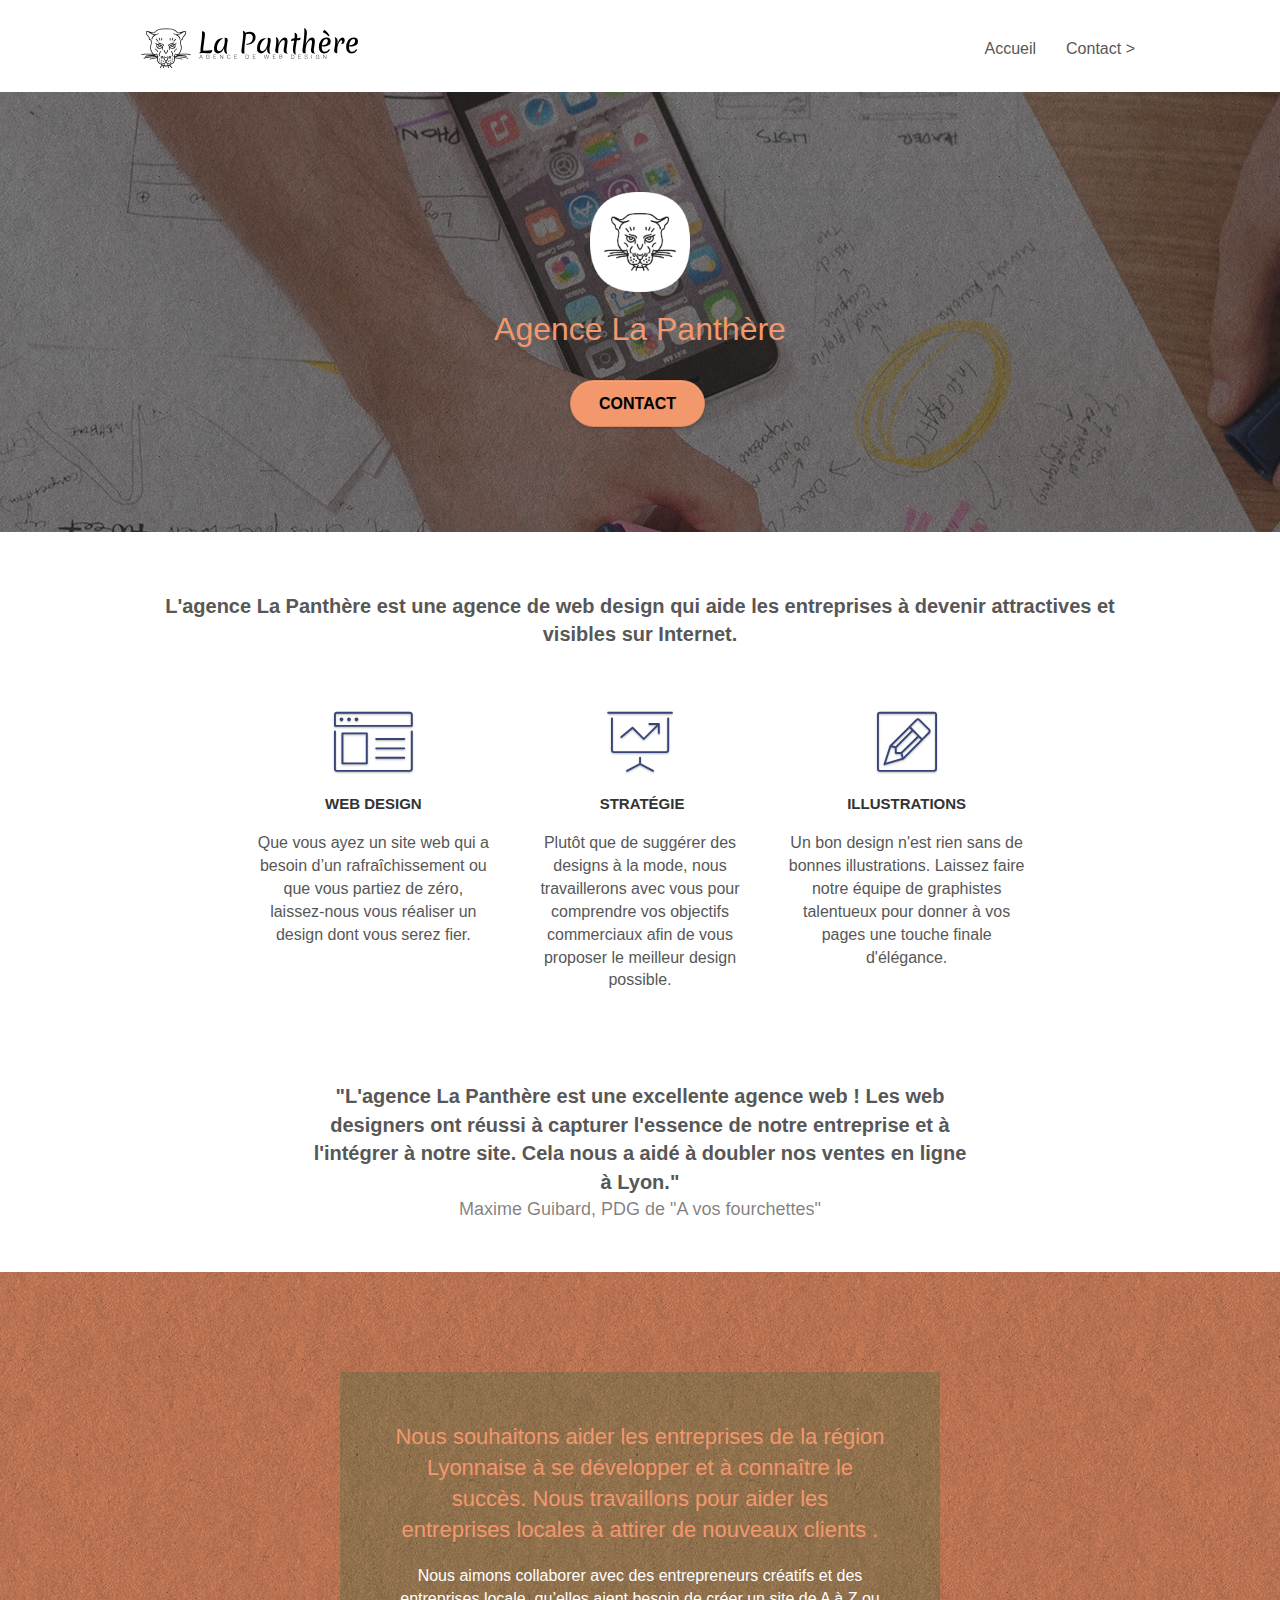
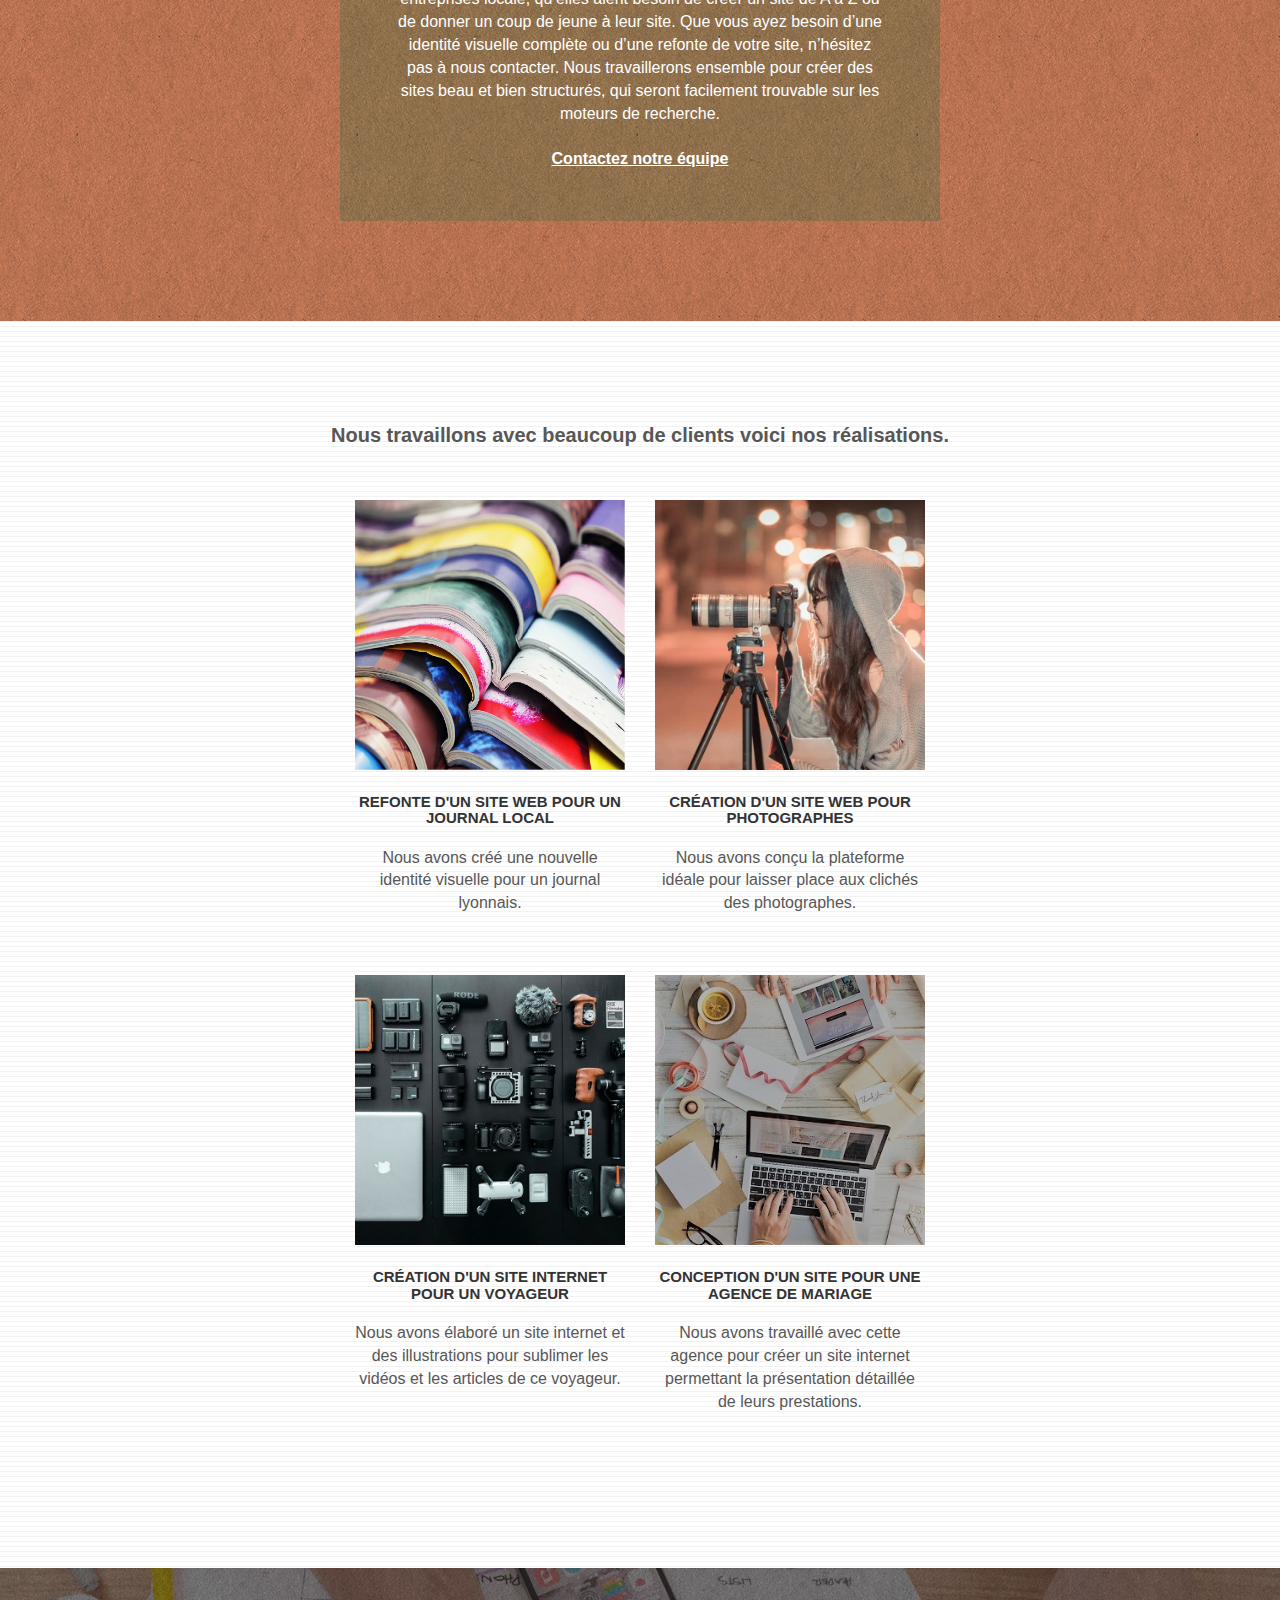
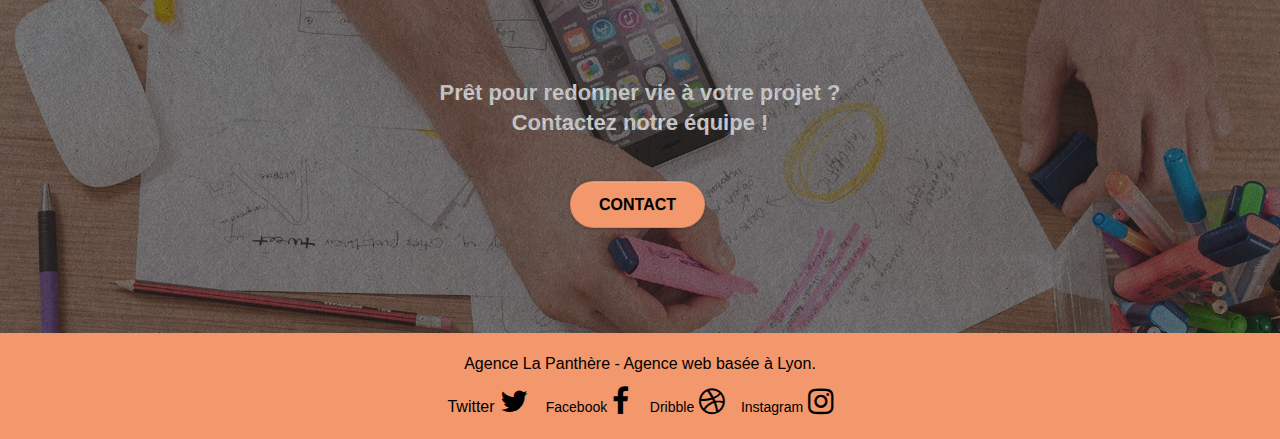
==== commit f5314ec6: "Modifications des images" ====
--- a/index.html
+++ b/index.html
@@ -103,7 +103,7 @@
 						<div class="col-sm-12 text-center">
 							<!-- <img alt="agence web, agence web paris, web design paris, stratégie web"
 								src="img/title.png" /> -->
-							<p class="descript marge">L'agence La Panthère est une agence de web design qui aide les
+							<h2 class="descript marge">L'agence La Panthère est une agence de web design qui aide les
 								entreprises à devenir attractives et visibles sur Internet.</p>
 						</div>
 					</div>
@@ -204,7 +204,7 @@
 						<div class="col-sm-6">
 							<a href="#" data-lightbox="img/1.jpg" data-gallery-id="gallery-1"
 								data-caption="Refonte d'un site web pour un journal local" data-frame="snapshot-lb"><img
-									src="img/1.jpg"
+									src="img/1.webp"
 									alt="paris web design logo agence web meilleure agence et refonte site web journal"
 									class="img-responsive portfolio-thumb" /></a>
 							<h3 class="mg-md text-center">
@@ -217,7 +217,7 @@
 						<div class="col-sm-6">
 							<a href="#" data-lightbox="img/2.jpg" data-gallery-id="gallery-1"
 								data-caption="Création d'un site web pour photographes" data-frame="snapshot-lb"><img
-									src="img/2.jpg" class="img-responsive portfolio-thumb"
+									src="img/2.webp" class="img-responsive portfolio-thumb"
 									alt="paris web design logo agence web meilleure agence, Création d'un site web pour photographes" /></a>
 							<h3 class="mg-md text-center">
 								Création d'un site web pour photographes
@@ -231,7 +231,7 @@
 						<div class="col-sm-6">
 							<a href="#" data-lightbox="img/3.bmp" data-gallery-id="gallery-1"
 								data-caption="Création d'un site internet pour un voyageur"
-								data-frame="snapshot-lb"><img src="img/3.bmp" class="img-responsive portfolio-thumb"
+								data-frame="snapshot-lb"><img src="img/3.webp" class="img-responsive portfolio-thumb"
 									alt="paris web design logo agence web meilleure agence, Création d'un site web pour voyageur" /></a>
 							<h3 class="mg-md text-center">
 								Création d'un site internet pour un voyageur
@@ -244,7 +244,7 @@
 						<div class="col-sm-6">
 							<a href="#" data-lightbox="img/4.bmp" data-gallery-id="gallery-1"
 								data-caption="Conception d'un site pour une agence de mariage"
-								data-frame="snapshot-lb"><img src="img/4.bmp" class="img-responsive portfolio-thumb"
+								data-frame="snapshot-lb"><img src="img/4.webp" class="img-responsive portfolio-thumb"
 									alt="paris web design logo agence web meilleure agence, Création d'un site web pour agence de mariage" /></a>
 							<h3 class="mg-md text-center">
 								Conception d'un site pour une agence de mariage
--- a/style.css
+++ b/style.css
@@ -851,19 +851,19 @@
 }
 
 .bg-dots-bg {
-    background-image: url("img/dots-bg.png");
+    background-image: url("img/dots-bg.webp");
 }
 
 .bg-lines-h2-bg {
-    background-image: url("img/lines-h2-bg.png");
+    background-image: url("img/lines-h2-bg.webp");
 }
 
 .bg-banniere {
-    background-image: url("img/agence-la-panthere.jpg");
+    background-image: url("img/agence-la-panthere.webp");
 }
 
 .bg-presentation {
-    background-image: url("img/image-de-presentation.bmp");
+    background-image: url("img/image-de-presentation.webp");
 }
 
 .descript {
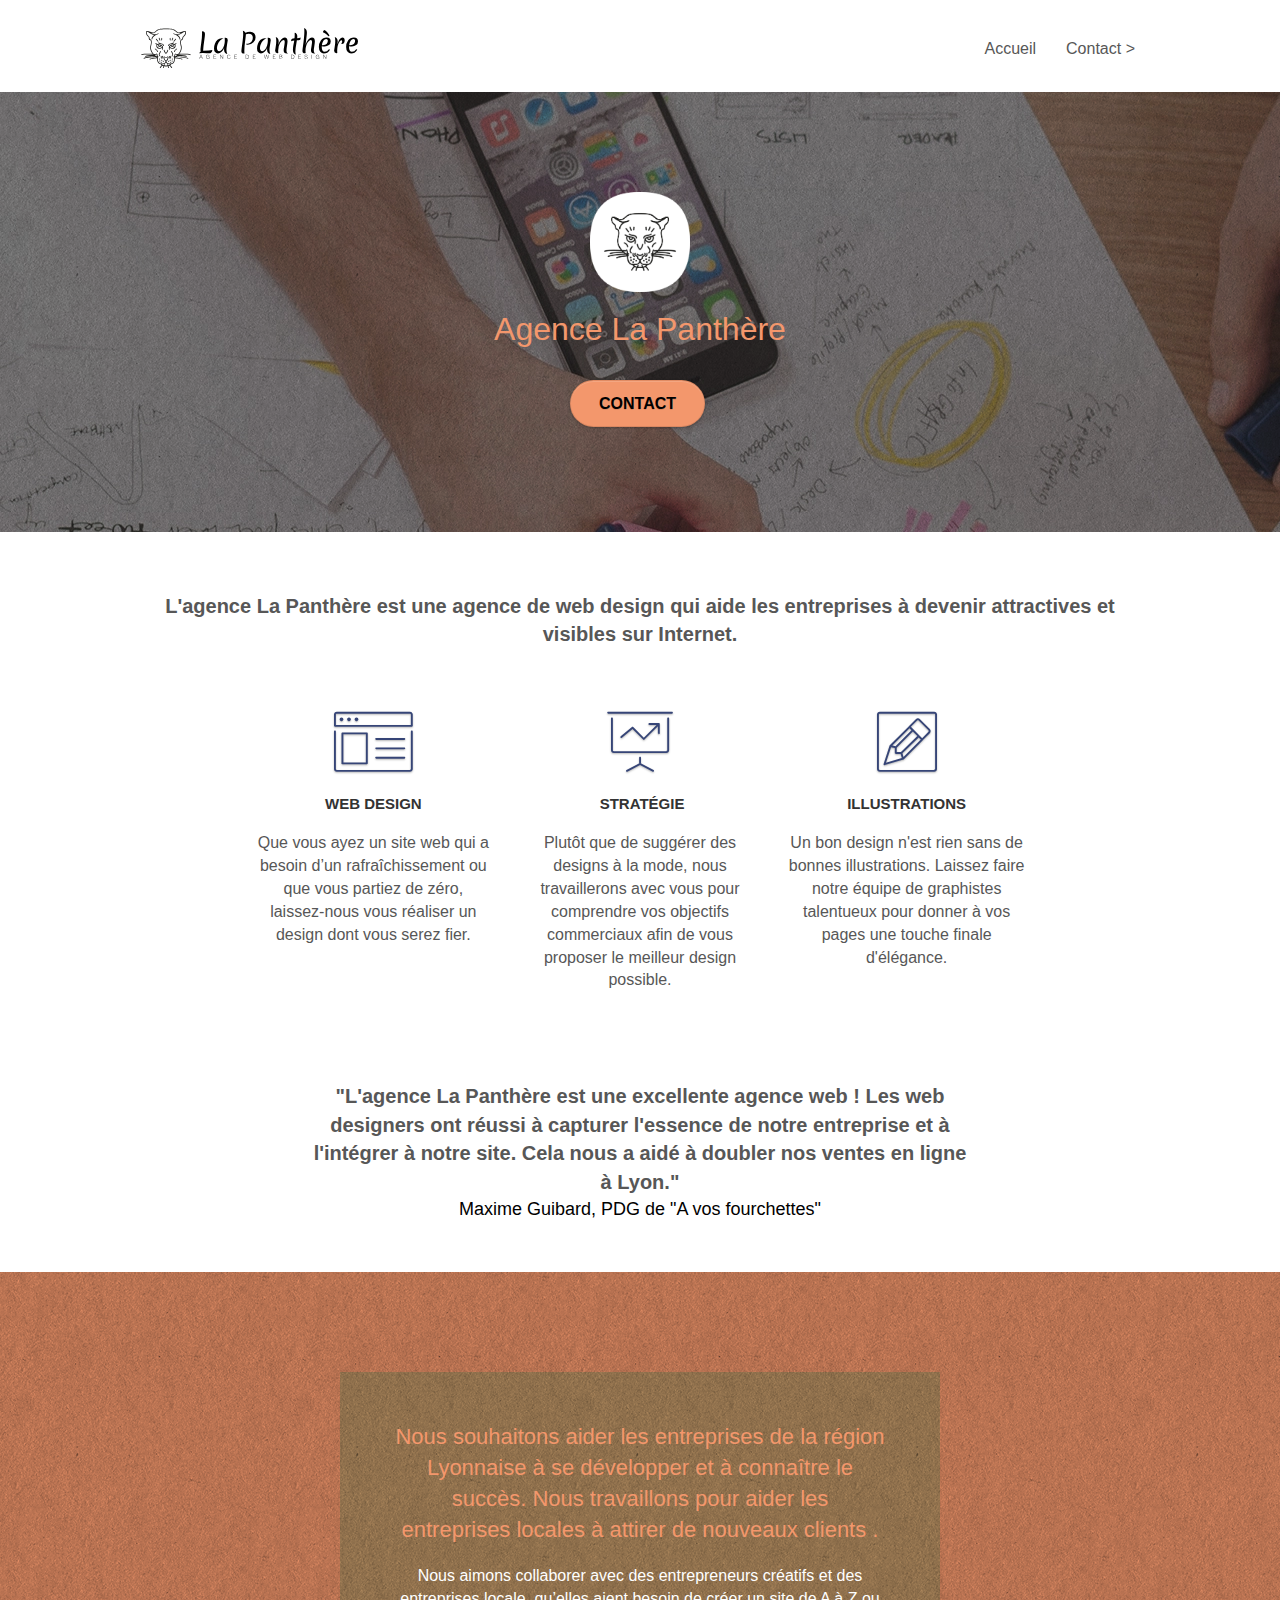
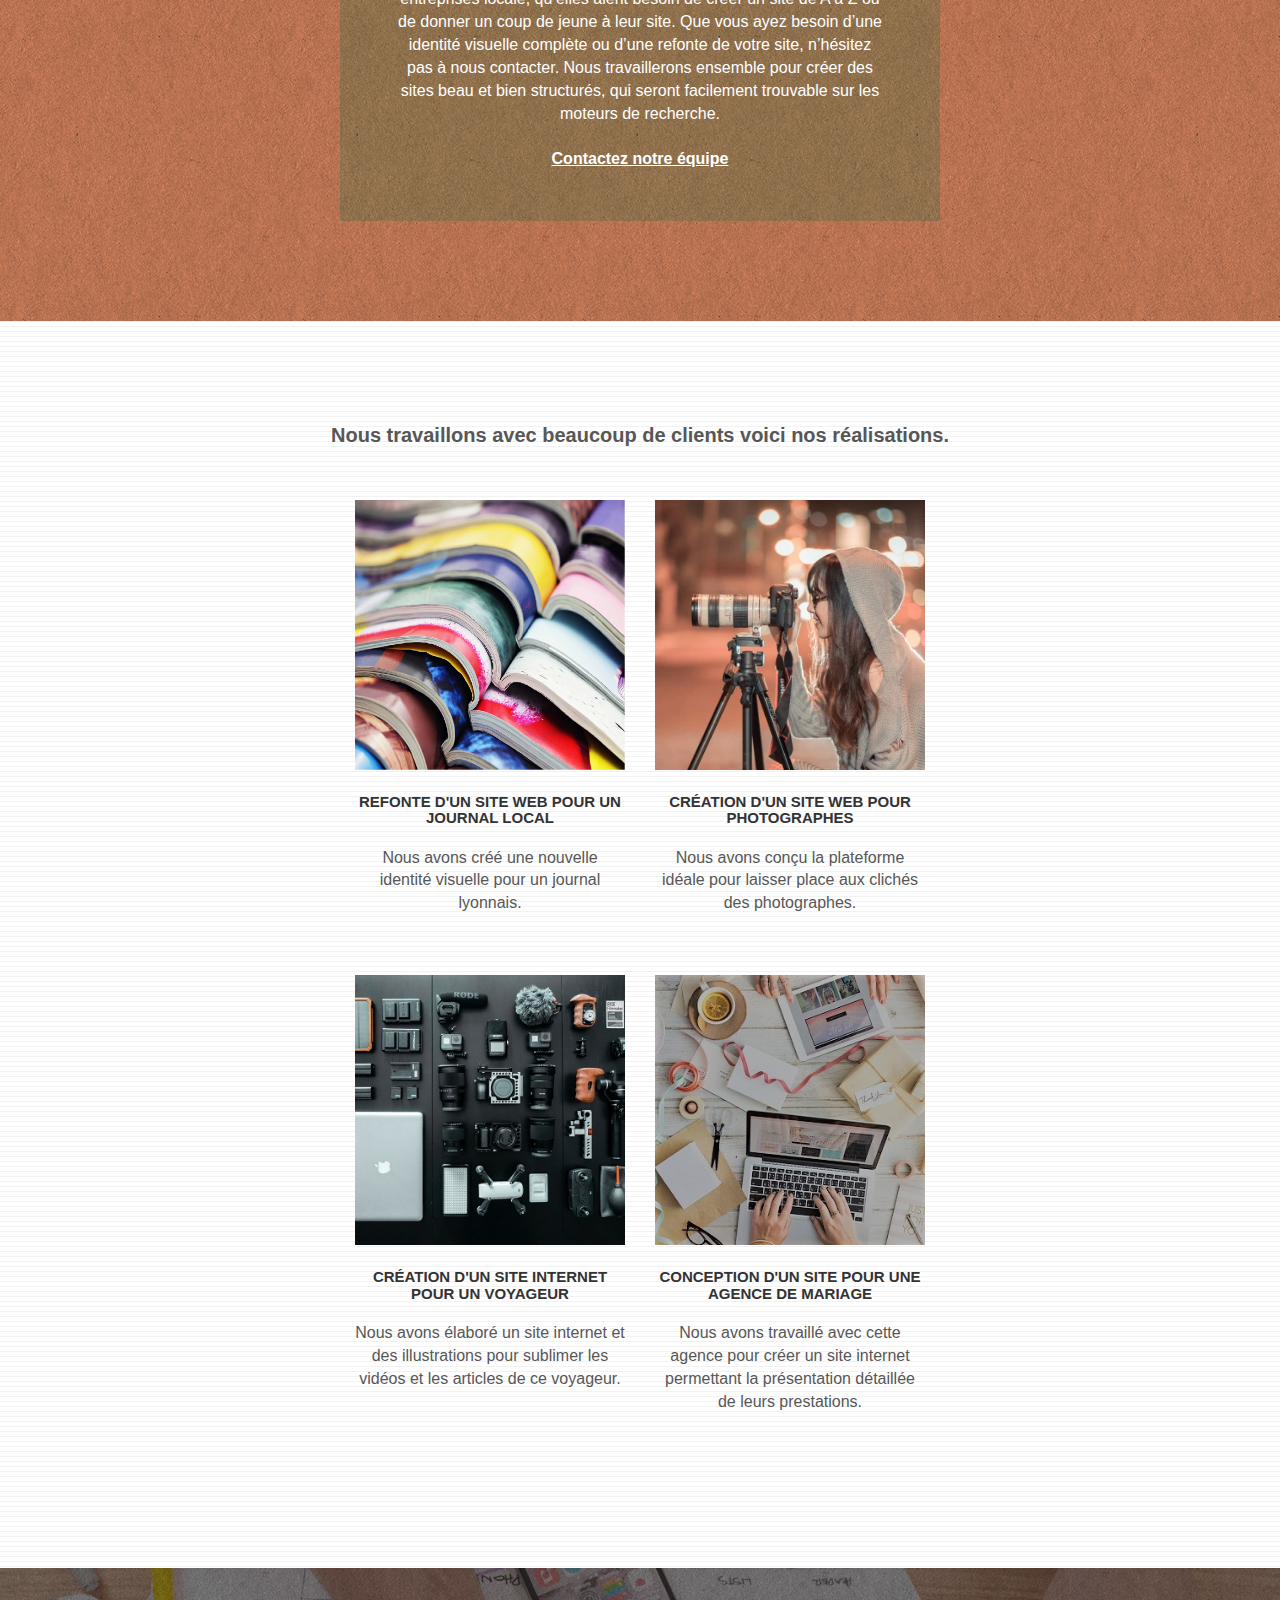
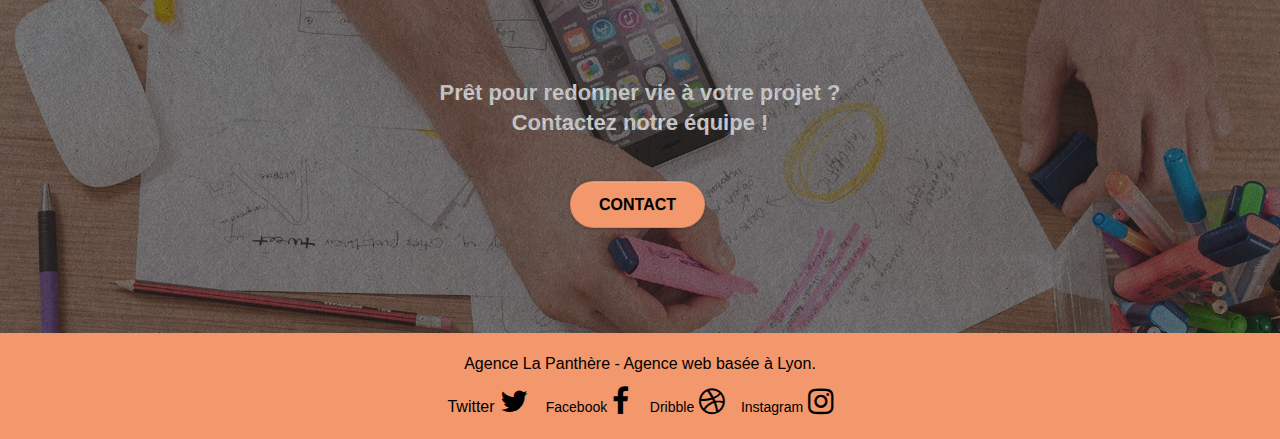
==== commit 4fb20eb5: "Correction et remplacement de titre" ====
--- a/index.html
+++ b/index.html
@@ -104,7 +104,7 @@
 							<!-- <img alt="agence web, agence web paris, web design paris, stratégie web"
 								src="img/title.png" /> -->
 							<h2 class="descript marge">L'agence La Panthère est une agence de web design qui aide les
-								entreprises à devenir attractives et visibles sur Internet.</p>
+								entreprises à devenir attractives et visibles sur Internet.</h2>
 						</div>
 					</div>
 					<div class="row voffset-lg med-width-whitespace">
--- a/style.css
+++ b/style.css
@@ -879,6 +879,8 @@
 
 .citat {
     font-size: 18px;
+    color: black;
+    font-weight: 200;
 }
 
 @media (max-width: 1024px) {
